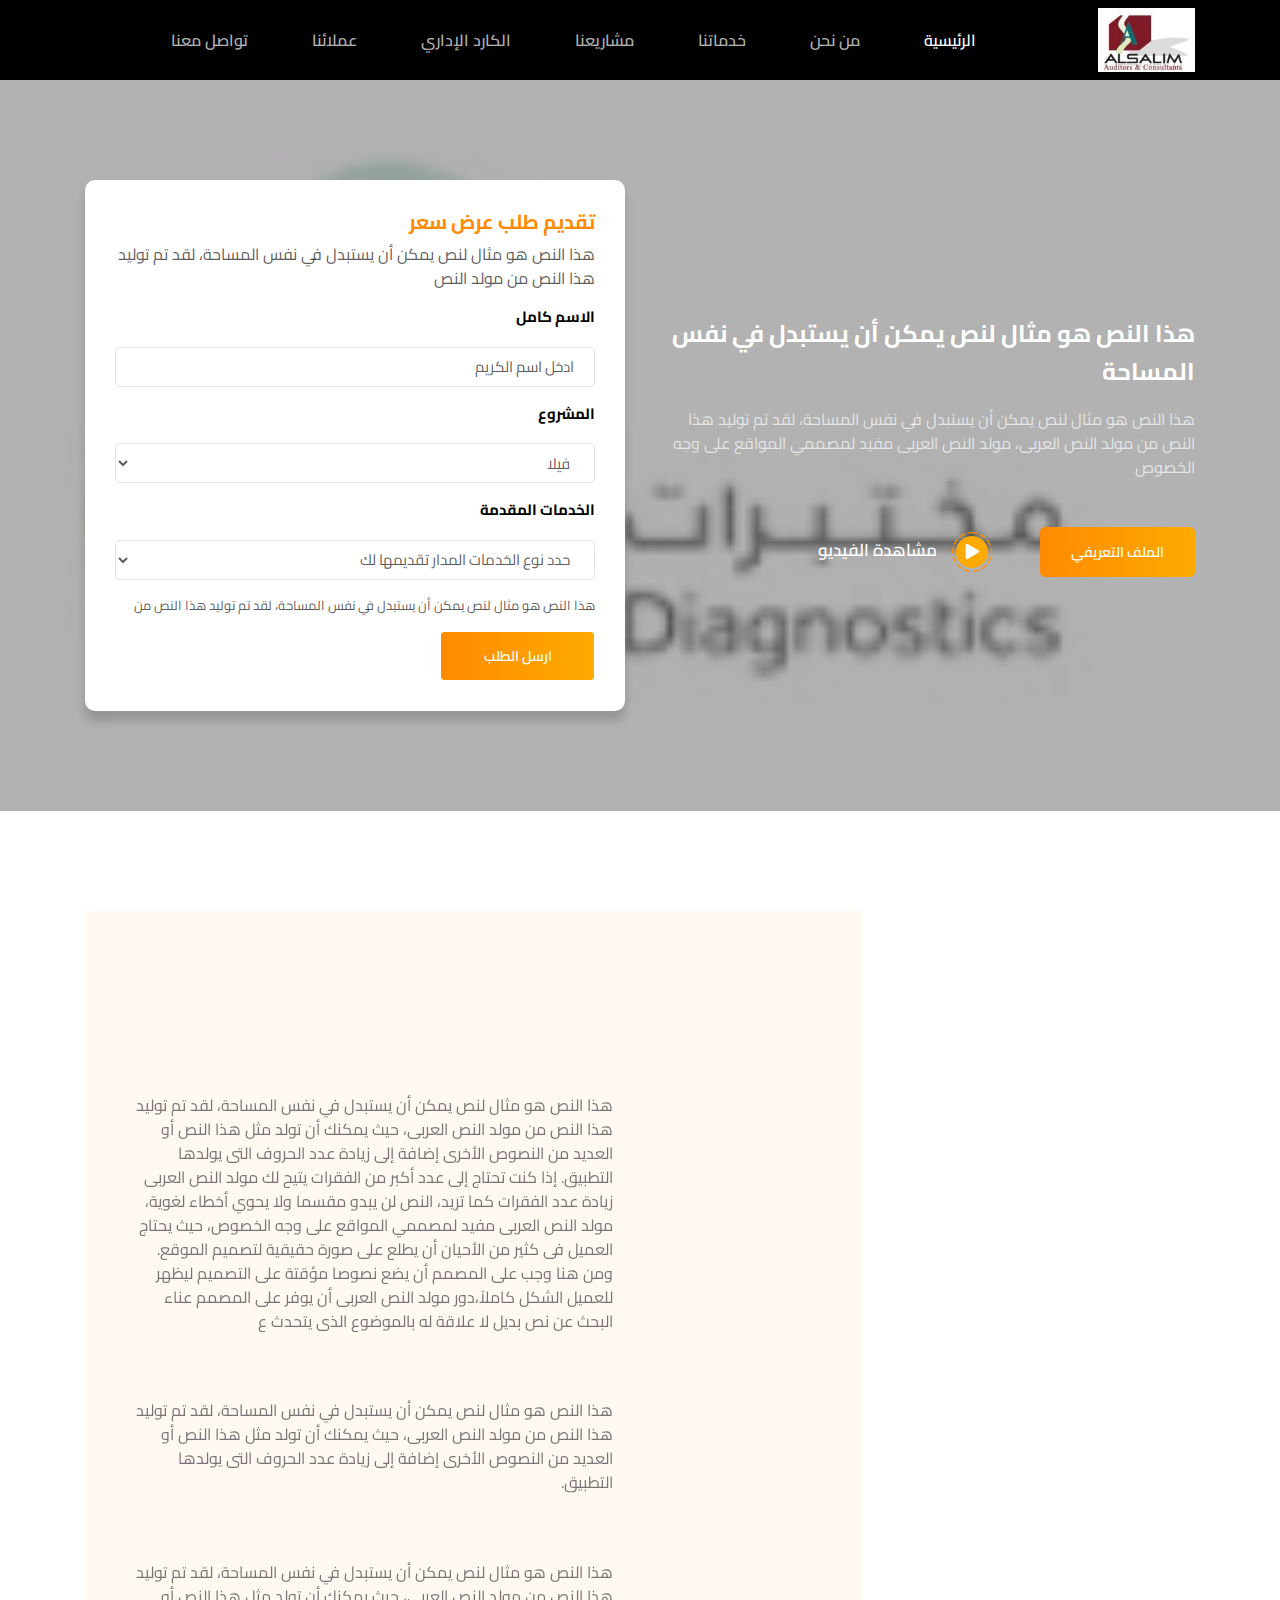
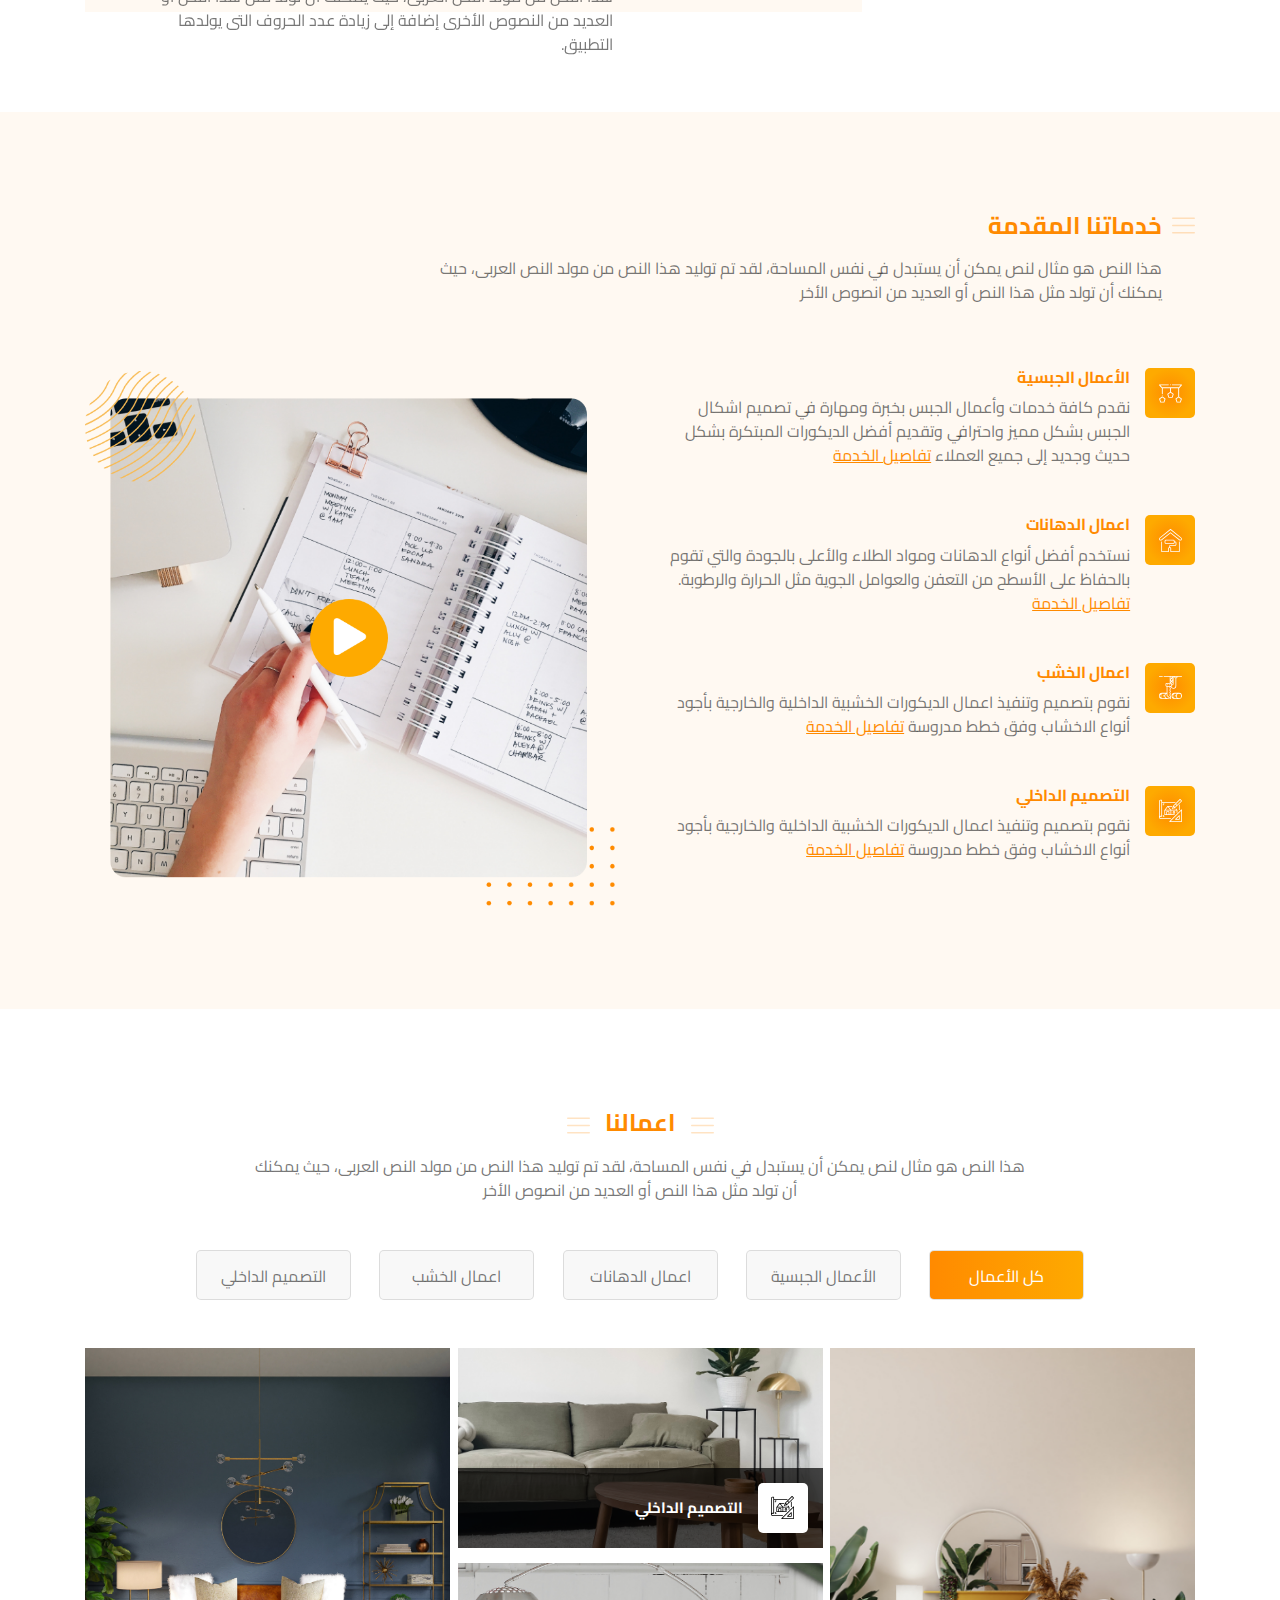
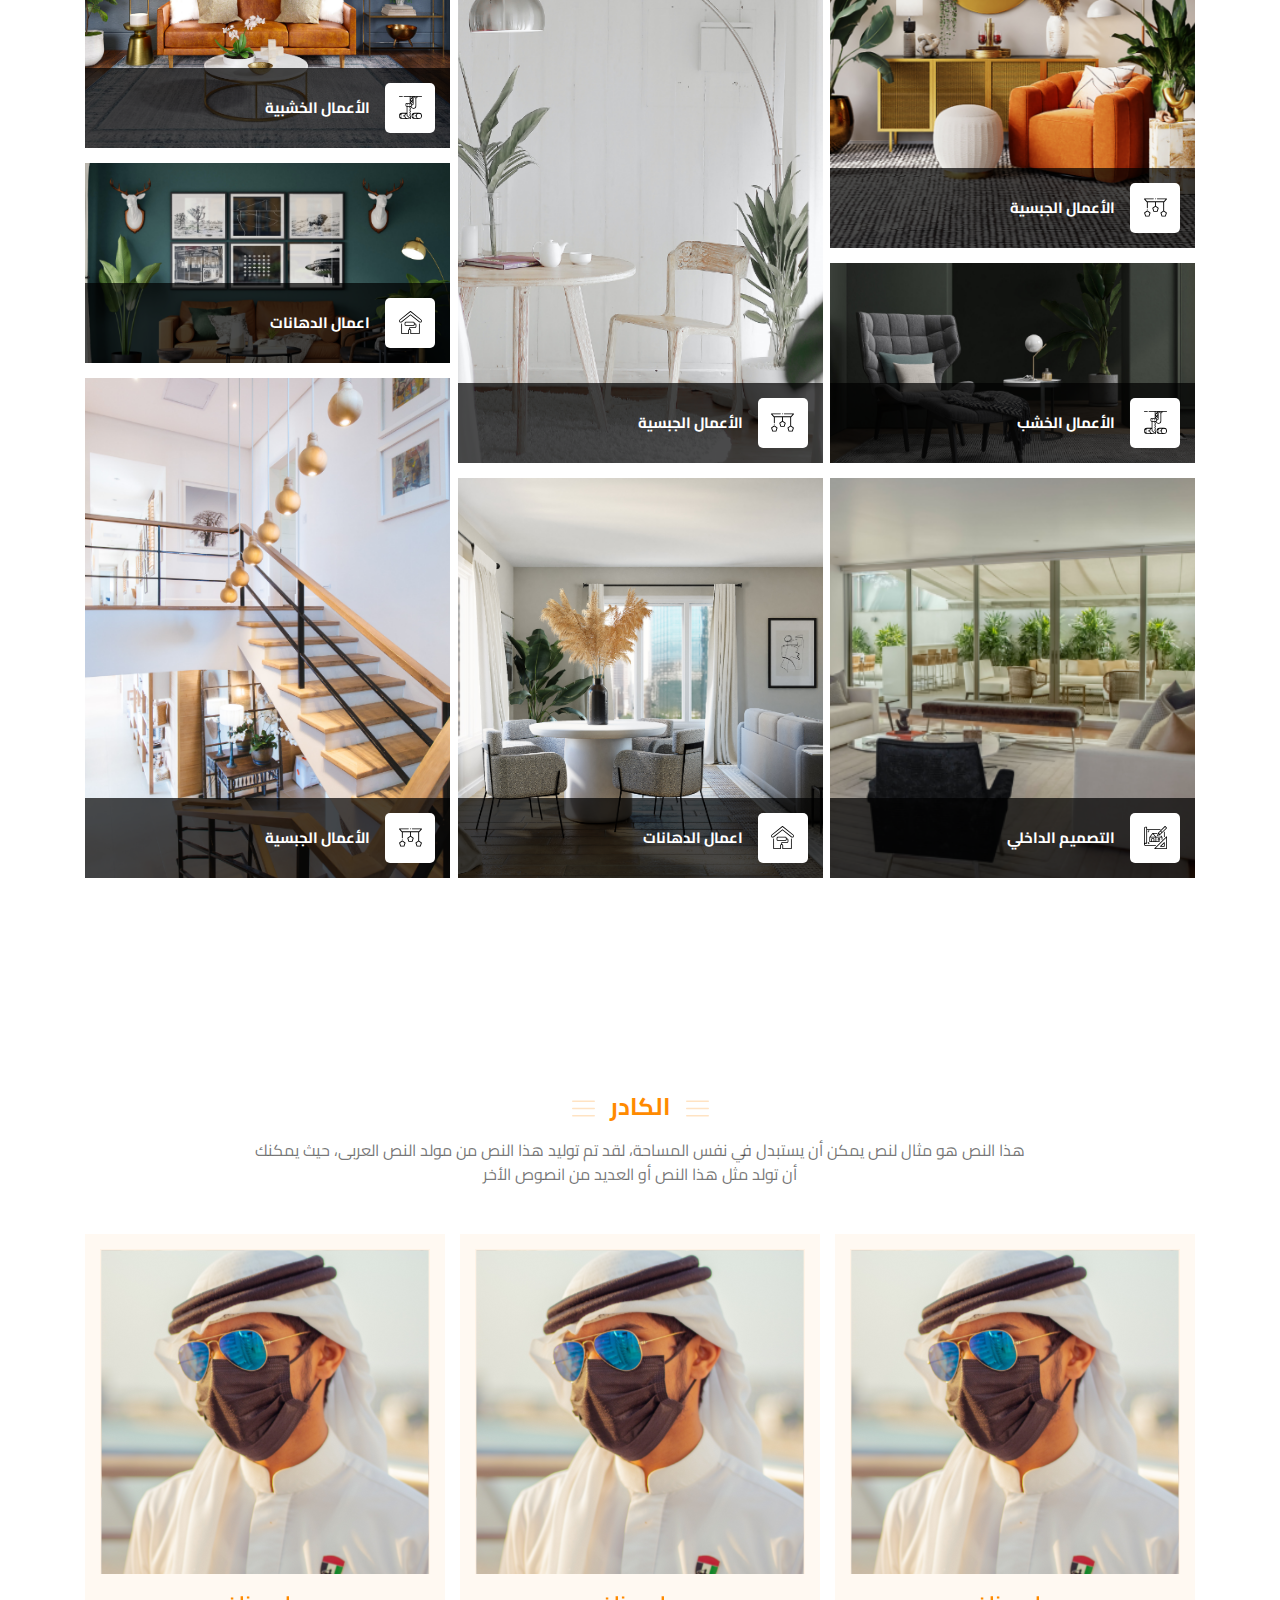
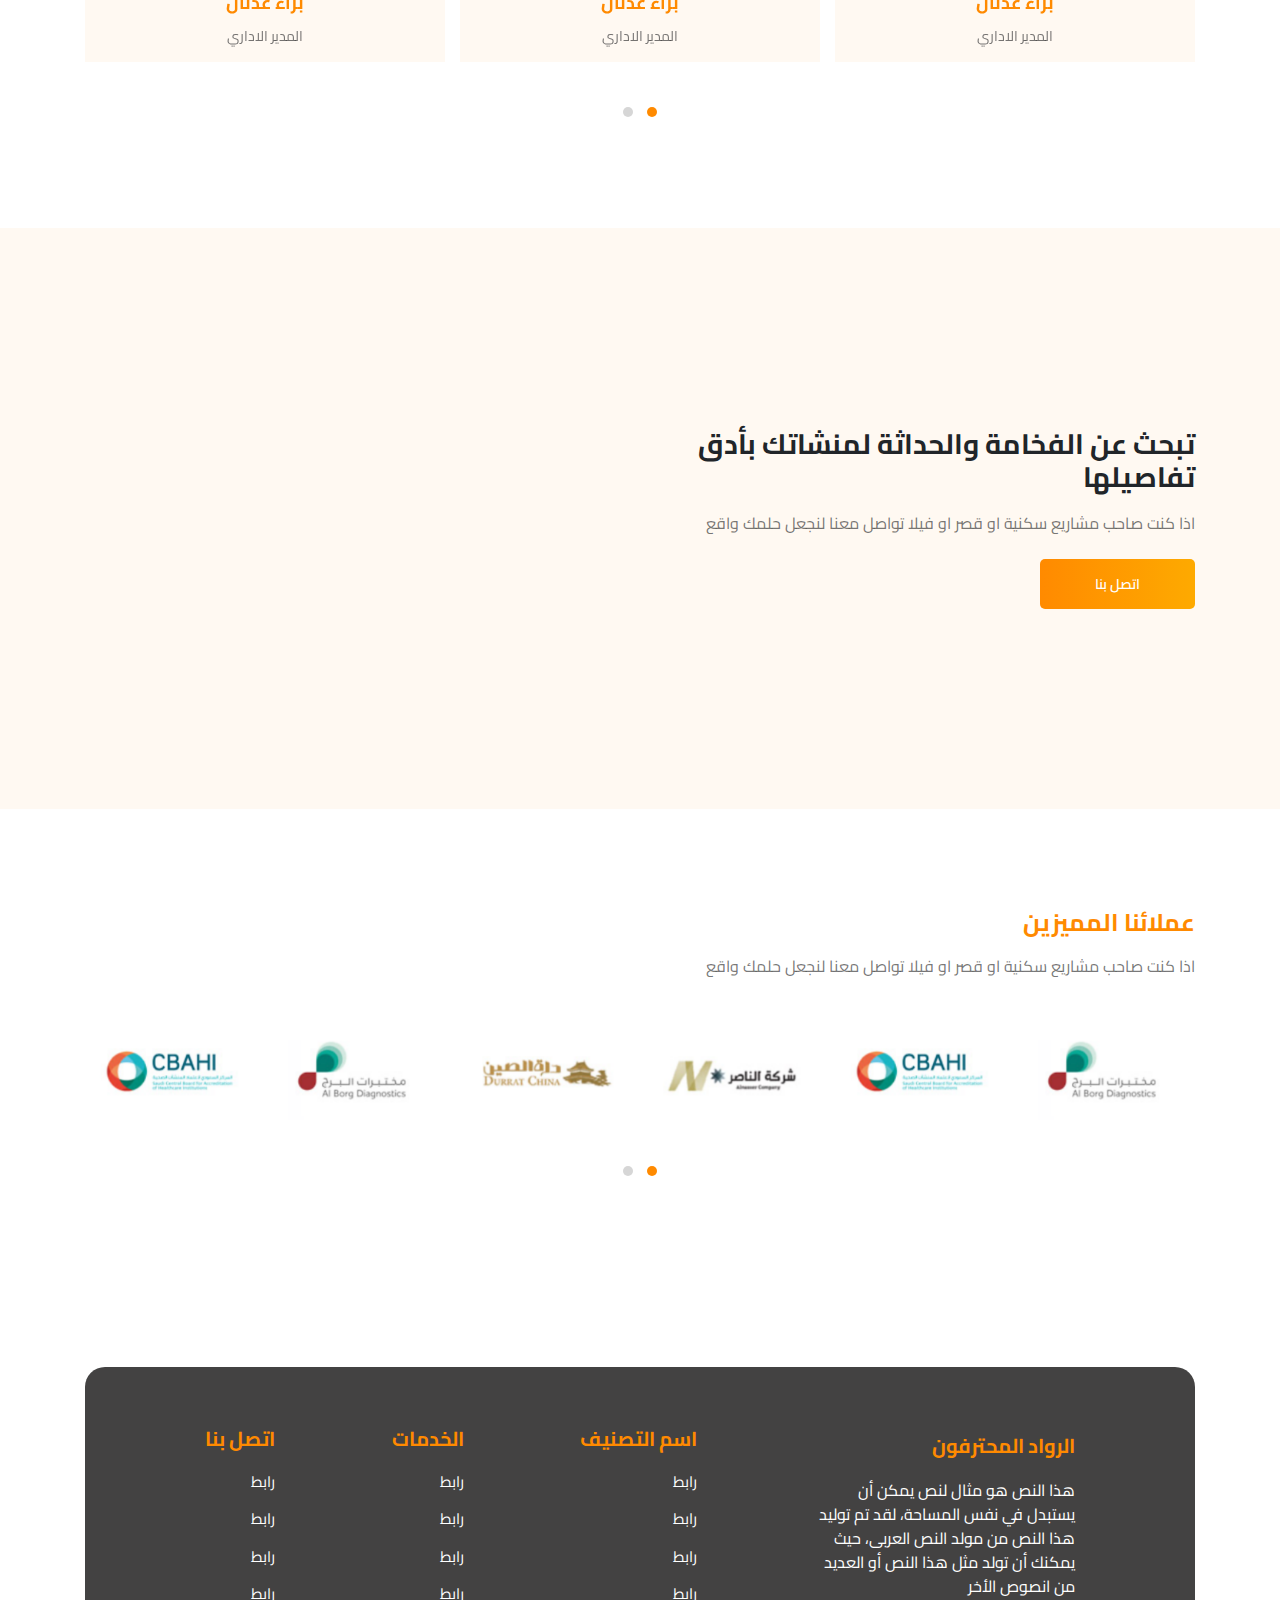
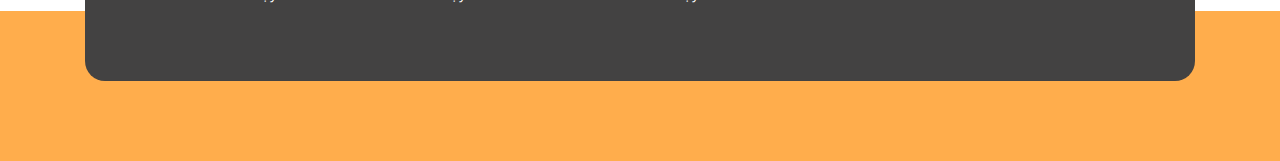
==== index.html @ 7602e7f7 "add" ====
<!DOCTYPE html>
<html lang="ar">

<head>
    <meta charset="UTF-8">
    <meta name="description" content="">
    <meta name="keywords" content="">
    <meta name="viewport" content="width=device-width, initial-scale=1.0, shrink-to-fit=no">
    <title>الرواد</title>
    <link rel="stylesheet" href="css/all.min.css">
    <link rel="stylesheet" href="css/owl.carousel.min.css">
    <link rel="stylesheet" href="css/owl.theme.default.css">
    <link rel="stylesheet" href="css/bootstrap.min.css">
    <link rel="stylesheet" href="css/aos.css">
    <link rel="stylesheet" href="css/jquery.fancybox.min.css">
    <link rel="stylesheet" href="css/style.css">
    <link rel="stylesheet" href="css/style-rtl.css">
    <link rel="preconnect" href="https://fonts.googleapis.com">
    <link rel="preconnect" href="https://fonts.gstatic.com" crossorigin>
    <link href="https://fonts.googleapis.com/css2?family=Cairo:wght@200;300;400;500;600;700;800;900&display=swap"
        rel="stylesheet">
</head>

<body>
    <div class="navbar">
        <div class="container">
            <div
                class="w-100 d-flex justify-content-between justify-content-md-start align-items-center flex-wrap flex-md-nowrap">
                <div class="logo">
                    <img src="./images/logo.jpg" alt="">
                </div>
                <div class="menu">
                    <ul class="menu-list">
                        <li class="menu-item active" data-scroll=".home"><a href="#">الرئيسية</a></li>
                        <li class="menu-item" data-scroll=".about-us"><a href="#">من نحن</a></li>
                        <li class="menu-item" data-scroll=".services"><a href="#"> خدماتنا</a></li>
                        <li class="menu-item" data-scroll=".our-work"><a href="#">مشاريعنا</a></li>
                        <li class="menu-item" data-scroll=".our-team"><a href="#">الكارد الإداري</a></li>
                        <li class="menu-item" data-scroll=".clients"><a href="#">عملائنا</a></li>
                        <li class="menu-item" data-scroll=".contact-us"><a href="#">تواصل معنا</a></li>

                    </ul>
                </div>
                <div class="menu-icon">
                    <svg>
                        <use href="../icons.svg#menu"></use>
                    </svg>
                </div>
            </div>
        </div>
    </div>
    <div class="body-overlay"></div>
    <div class="mobile-navbar">
        <!--for close the mobile navbar-->
        <div class="mobile-head mb-5 d-flex align-items-center justify-content-between">
            <div class="close-icon">
                <svg>
                    <use href="./icons.svg#menu"></use>
                </svg>
            </div>
            <div class="mobile-logo">
                <img src="./images/logo.jpg" alt="">
            </div>
        </div>
        <div class="mobile-list">

            <!--navbar menu for mobile-->

            <ul class="menu">
                <li class="menu-item active" data-scroll=".home"><a href="#">الرئيسية</a></li>
                <li class="menu-item" data-scroll=".about-us"><a href="#">من نحن</a></li>
                <li class="menu-item" data-scroll=".services"><a href="#"> خدماتنا</a></li>
                <li class="menu-item" data-scroll=".our-work"><a href="#">مشاريعنا</a></li>
                <li class="menu-item" data-scroll=".our-team"><a href="#">الكارد الإداري</a></li>
                <li class="menu-item" data-scroll=".clients"><a href="#">عملائنا</a></li>
                <li class="menu-item" data-scroll=".contact-us"><a href="#">تواصل معنا</a></li>

            </ul>

        </div>
    </div>
    <div class="home block" id="home" data-vide-bg="./images/1.mp4">
        <div class="overlay d-flex align-items-center">
            <div class="container">
                <div class="home-content d-flex align-items-center justify-content-between flex-wrap flex-md-nowrap">
                    <div class="home-text mb-md-0 mb-3">
                        <h4 class="mb-3">هذا النص هو مثال لنص يمكن أن يستبدل في نفس المساحة
                        </h4>
                        <p class="mb-5">هذا النص هو مثال لنص يمكن أن يستبدل في نفس المساحة، لقد تم توليد هذا
                            النص من مولد النص العربى، مولد النص العربى مفيد لمصممي المواقع على وجه الخصوص
                        </p>
                        <div class="buttons">
                            <span class="the-btn mb-3 mb-md-0 ml-5">
                                <a href="#" data-scroll=".about-us">الملف التعريفي</a>
                            </span>
                            <div class="watch">
                                <a data-fancybox="home-video" href="./images/1.mp4">
                                    <img src="./images/play.png" alt="">
                                    <span>مشاهدة الفيديو</span>
                                </a>
                                <a data-fancybox="home-video" href="./images/2.mp4">

                                </a>
                                <a data-fancybox="home-video" href="./images/3.mp4">

                                </a>
                                <a data-fancybox="home-video" href="./images/4.mp4">

                                </a>
                            </div>
                        </div>
                    </div>
                    <div class="home-form">
                        <h5>تقديم طلب عرض سعر</h5>
                        <p class="mb-3">هذا النص هو مثال لنص يمكن أن يستبدل في نفس المساحة، لقد تم توليد هذا النص من
                            مولد النص</p>
                        <form>
                            <div class="form-group">
                                <label for="name">الاسم كامل</label>
                                <input type="email" class="form-control" id="name" aria-describedby="emailHelp"
                                    placeholder="ادخل اسم الكريم">
                            </div>
                            <!-- <div class="form-group input-text-icon-box">
                                <svg>
                                    <use href="../icons.svg#phone"></use>
                                </svg>
                                <span>رقم الجوال</span>
                                <input class="phone_number" type="text" id="phone">
                                <input type="hidden" id="fullNumber">
                            </div> -->
                            <div class="form-group">
                                <label for="project">المشروع</label>
                                <select class="form-control" id="project">
                                    <option>فيلا</option>
                                    <option>فيلا</option>
                                    <option>فيلا</option>
                                    <option>فيلا</option>
                                    <option>فيلا</option>
                                </select>
                            </div>
                            <div class="form-group">
                                <label for="project">الخدمات المقدمة</label>
                                <select class="form-control" id="project">
                                    <option>حدد نوع الخدمات المدار تقديمها لك</option>
                                    <option>حدد نوع الخدمات المدار تقديمها لك</option>
                                    <option>حدد نوع الخدمات المدار تقديمها لك</option>
                                    <option>حدد نوع الخدمات المدار تقديمها لك</option>
                                    <option>حدد نوع الخدمات المدار تقديمها لك</option>
                                </select>
                            </div>
                            <p class="note">هذا النص هو مثال لنص يمكن أن يستبدل في نفس المساحة، لقد تم توليد هذا النص من
                            </p>
                            <button type="submit" class="btn the-btn">ارسل الطلب</button>
                        </form>
                    </div>
                </div>
            </div>
        </div>

    </div>
    <div class="about-us block" id="about-us">
        <div class="container">
            <div class=" d-flex align-items-center justify-content-end flex-md-nowrap flex-wrap">
                <div class="about-us-imgs order">
                    <img src="./images/Group 16036.svg" alt="">
                    <!-- <div class="img-1">
                        <div class="img"></div>
                    </div>
                    <div class="img-2"></div>
                    <div class="img-3"></div> -->
                </div>
                <div class="about-us-content d-flex align-items-center justify-content-end">
                    <div class="content-text mb-3 mb-md-0">
                        <div class="head mb-3" data-aos="fade-up" data-aos-delay="400">
                            <h5>
                                <svg>
                                    <use href="./icons.svg#menu"></use>
                                </svg>
                                من نحن
                            </h5>
                        </div>
                        <p data-aos="fade-up" data-aos-delay="400">
                            هذا النص هو مثال لنص يمكن أن يستبدل في نفس المساحة، لقد تم توليد هذا النص من مولد النص
                            العربى، حيث يمكنك أن تولد مثل هذا النص أو العديد من النصوص الأخرى إضافة إلى زيادة عدد الحروف
                            التى يولدها التطبيق. إذا كنت تحتاج إلى عدد أكبر من الفقرات يتيح لك مولد النص العربى زيادة
                            عدد الفقرات كما تريد، النص لن يبدو مقسما ولا يحوي أخطاء لغوية، مولد النص العربى مفيد لمصممي
                            المواقع على وجه الخصوص، حيث يحتاج العميل فى كثير من الأحيان أن يطلع على صورة حقيقية لتصميم
                            الموقع. ومن هنا وجب على المصمم أن يضع نصوصا مؤقتة على التصميم ليظهر للعميل الشكل كاملاً،دور
                            مولد النص العربى أن يوفر على المصمم عناء البحث عن نص بديل لا علاقة له بالموضوع الذى يتحدث ع
                        </p>
                        <div class="head mb-3 mt-4" data-aos="fade-up" data-aos-delay="400">
                            <h5>
                                <svg>
                                    <use href="./icons.svg#menu"></use>
                                </svg>
                                رسالتنا
                            </h5>
                        </div>
                        <p data-aos="fade-up" data-aos-delay="400">
                            هذا النص هو مثال لنص يمكن أن يستبدل في نفس المساحة، لقد تم توليد هذا النص من مولد النص
                            العربى،
                            حيث يمكنك أن تولد مثل هذا النص أو العديد من النصوص الأخرى إضافة إلى زيادة عدد الحروف التى
                            يولدها
                            التطبيق.
                        </p>
                        <div class="head mb-3 mt-4" data-aos="fade-up" data-aos-delay="400">
                            <h5>
                                <svg>
                                    <use href="./icons.svg#menu"></use>
                                </svg>
                                رؤيتنا
                            </h5>
                        </div>
                        <p data-aos="fade-up" data-aos-delay="400">
                            هذا النص هو مثال لنص يمكن أن يستبدل في نفس المساحة، لقد تم توليد هذا النص من مولد النص
                            العربى،
                            حيث يمكنك أن تولد مثل هذا النص أو العديد من النصوص الأخرى إضافة إلى زيادة عدد الحروف التى
                            يولدها
                            التطبيق.
                        </p>
                    </div>
                </div>
            </div>

        </div>
    </div>
    <div class="services block" id="services">
        <div class="container">
            <div class="section-head mb-5 d-flex align-items-start justify-content-start">
                <div class="head-icon">
                    <svg>
                        <use href="./icons.svg#menu"></use>
                    </svg>
                </div>
                <div>
                    <h4 class="mb-3">خدماتنا المقدمة</h4>
                    <p>هذا النص هو مثال لنص يمكن أن يستبدل في نفس المساحة، لقد تم توليد هذا النص من مولد النص العربى،
                        حيث
                        يمكنك أن تولد مثل هذا النص أو العديد من انصوص الأخر</p>
                </div>
            </div>
            <div class="services-content d-flex align-items-center justify-content-between flex-wrap flex-md-nowrap">
                <div class="services-list">
                    <div class="service mb-5">
                        <div class="item-icon">
                            <svg>
                                <use href="../icons.svg#service-1"></use>
                            </svg>
                        </div>
                        <div class="service-text">
                            <h6>الأعمال الجبسية</h6>
                            <p>نقدم كافة خدمات وأعمال الجبس بخبرة ومهارة في تصميم اشكال الجبس بشكل مميز واحترافي
                                وتقديم أفضل الديكورات المبتكرة بشكل حديث وجديد إلى جميع العملاء
                                <a href="#">تفاصيل الخدمة</a>
                            </p>
                        </div>
                    </div>
                    <div class="service mb-5">
                        <div class="item-icon">
                            <svg>
                                <use href="../icons.svg#service-2"></use>
                            </svg>
                        </div>
                        <div class="service-text">
                            <h6>اعمال الدهانات</h6>
                            <p>نستخدم أفضل أنواع الدهانات ومواد الطلاء والأعلى بالجودة والتي تقوم بالحفاظ على الأسطح
                                من التعفن والعوامل الجوية مثل الحرارة والرطوبة.
                                <a href="#">تفاصيل الخدمة</a>
                            </p>
                        </div>
                    </div>
                    <div class="service mb-5">
                        <div class="item-icon">
                            <svg>
                                <use href="../icons.svg#service-3"></use>
                            </svg>
                        </div>
                        <div class="service-text">
                            <h6>اعمال الخشب</h6>
                            <p>نقوم بتصميم وتنفيذ اعمال الديكورات الخشبية الداخلية والخارجية بأجود أنواع الاخشاب وفق خطط
                                مدروسة
                                <a href="./pages/wood.html">تفاصيل الخدمة</a>
                            </p>
                        </div>
                    </div>
                    <div class="service mb-5">
                        <div class="item-icon">
                            <svg>
                                <use href="../icons.svg#service-4"></use>
                            </svg>
                        </div>
                        <div class="service-text">
                            <h6>التصميم الداخلي</h6>
                            <p>نقوم بتصميم وتنفيذ اعمال الديكورات الخشبية الداخلية والخارجية بأجود أنواع الاخشاب وفق خطط
                                مدروسة
                                <a href="#">تفاصيل الخدمة</a>
                            </p>
                        </div>
                    </div>
                </div>
                <div class="service-imgs">
                    <a data-fancybox="vedio" href="./images/2.mp4">
                        <img src="./images/services.png" alt="">
                    </a>
                </div>
            </div>
        </div>
    </div>
    <div class="our-work block" id="our-work">
        <div class="container">
            <div class="section-head mb-5 text-center">
                <h4 class="mb-3">
                    <svg>
                        <use href="./icons.svg#menu"></use>
                    </svg>
                    اعمالنا
                    <svg>
                        <use href="./icons.svg#menu"></use>
                    </svg>
                </h4>
                <p>هذا النص هو مثال لنص يمكن أن يستبدل في نفس المساحة، لقد تم توليد هذا النص من مولد النص العربى، حيث
                    يمكنك أن تولد مثل هذا النص أو العديد من انصوص الأخر</p>
            </div>
            <div class="our-work-content">
                <div class="our-work-filter-list text-center mb-5">
                    <ul>
                        <li class="active">كل الأعمال</li>
                        <li rel="gypsum">الأعمال الجبسية</li>
                        <li rel="paints">اعمال الدهانات</li>
                        <li rel="wood">اعمال الخشب</li>
                        <li rel="Interior">التصميم الداخلي</li>
                    </ul>
                </div>
                <div class="our-work-items d-flex align-items-start justify-content-between flex-wrap flex-md-nowrap">
                    <div class="items-vertical">
                        <div class="gypsum">
                            <div class="item h-500">
                                <div class="item-img">
                                    <a data-fancybox="gallery" href="./images/j-1.png">
                                        <img src="./images/j-1.png" alt="">
                                    </a>
                                </div>
                                <div class="item-text">
                                    <div class="item-icon">
                                        <svg>
                                            <use href="../icons.svg#service-1"></use>
                                        </svg>
                                    </div>
                                    <p>الأعمال الجبسية</p>
                                </div>
                            </div>
                        </div>
                        <div class="paints">
                            <div class="item h-200 ">
                                <div class="item-img">
                                    <a data-fancybox="gallery" href="./images/wood-1.png">
                                        <img src="./images/wood-1.png" alt="">
                                    </a>
                                </div>
                                <div class="item-text">
                                    <div class="item-icon">
                                        <svg>
                                            <use href="../icons.svg#service-3"></use>
                                        </svg>
                                    </div>
                                    <p>الأعمال الخشب</p>
                                </div>
                            </div>
                        </div>
                        <div class="gypsum">
                            <div class="item h-400 ">
                                <div class="item-img">
                                    <a data-fancybox="gallery" href="./images/int-1.png">
                                        <img src="./images/int-1.png" alt="">
                                    </a>
                                </div>
                                <div class="item-text">
                                    <div class="item-icon">
                                        <svg>
                                            <use href="../icons.svg#service-4"></use>
                                        </svg>
                                    </div>
                                    <p>التصميم الداخلي</p>
                                </div>
                            </div>
                        </div>
                    </div>
                    <div class="items-vertical">
                        <div class="wood">
                            <div class="item h-200 ">
                                <div class="item-img">
                                    <a data-fancybox="gallery" href="./images/int-2.png">
                                        <img src="./images/int-2.png" alt="">
                                    </a>
                                </div>
                                <div class="item-text">
                                    <div class="item-icon">
                                        <svg>
                                            <use href="../icons.svg#service-4"></use>
                                        </svg>
                                    </div>
                                    <p>التصميم الداخلي</p>
                                </div>
                            </div>
                        </div>
                        <div class="gypsum">
                            <div class="item h-500 ">
                                <div class="item-img">
                                    <a data-fancybox="gallery" href="./images/j-2.png">
                                        <img src="./images/j-2.png" alt="">
                                    </a>
                                </div>
                                <div class="item-text">
                                    <div class="item-icon">
                                        <svg>
                                            <use href="../icons.svg#service-1"></use>
                                        </svg>
                                    </div>
                                    <p>الأعمال الجبسية</p>
                                </div>
                            </div>
                        </div>
                        <div class="Interior">
                            <div class="item h-400 ">
                                <div class="item-img">
                                    <a data-fancybox="gallery" href="./images/d-1.png">
                                        <img src="./images/d-1.png" alt="">
                                    </a>
                                </div>
                                <div class="item-text">
                                    <div class="item-icon">
                                        <svg>
                                            <use href="../icons.svg#service-2"></use>
                                        </svg>
                                    </div>
                                    <p>اعمال الدهانات</p>
                                </div>
                            </div>
                        </div>
                    </div>
                    <div class="items-vertical">
                        <div class="gypsum">
                            <div class="item h-400 ">
                                <div class="item-img">
                                    <a data-fancybox="gallery" href="./images/wood-2.png">
                                        <img src="./images/wood-2.png" alt="">
                                    </a>
                                </div>
                                <div class="item-text">
                                    <div class="item-icon">
                                        <svg>
                                            <use href="../icons.svg#service-3"></use>
                                        </svg>
                                    </div>
                                    <p>الأعمال الخشبية</p>
                                </div>
                            </div>
                        </div>
                        <div class="wood">
                            <div class="item h-200 ">
                                <div class="item-img">
                                    <a data-fancybox="gallery" href="./images/d-2.png">
                                        <img src="./images/d-2.png" alt="">
                                    </a>
                                </div>
                                <div class="item-text">
                                    <div class="item-icon">
                                        <svg>
                                            <use href="../icons.svg#service-2"></use>
                                        </svg>
                                    </div>
                                    <p>اعمال الدهانات</p>
                                </div>
                            </div>
                        </div>
                        <div class="paints">
                            <div class="item h-500 ">
                                <div class="item-img">
                                    <a data-fancybox="gallery" href="./images/j-3.png">
                                        <img src="./images/j-3.png" alt="">
                                    </a>
                                </div>
                                <div class="item-text">
                                    <div class="item-icon">
                                        <svg>
                                            <use href="../icons.svg#service-1"></use>
                                        </svg>
                                    </div>
                                    <p>الأعمال الجبسية</p>
                                </div>
                            </div>
                        </div>
                    </div>
                </div>
            </div>
        </div>
    </div>
    <div class="our-team block" id="our-team">
        <div class="container">
            <div class="section-head text-center mb-5">
                <h4 class="mb-3">
                    <svg>
                        <use href="./icons.svg#menu"></use>
                    </svg>
                    الكادر
                    <svg>
                        <use href="./icons.svg#menu"></use>
                    </svg>
                </h4>
                <p>هذا النص هو مثال لنص يمكن أن يستبدل في نفس المساحة، لقد تم توليد هذا النص من مولد النص العربى، حيث
                    يمكنك أن تولد مثل هذا النص أو العديد من انصوص الأخر</p>
            </div>
            <div class="owl-carousel owl-theme">
                <div class="item">
                    <div class="team text-center">
                        <div class="team-img">
                            <img src="./images/team.svg" alt="">
                        </div>
                        <div class="team-text d-flex align-items-center justify-content-center">
                            <div>
                                <p>براء عدنان</p>
                                <span>
                                    المدير الاداري </span>
                            </div>
                        </div>
                    </div>
                </div>
                <div class="item">
                    <div class="team text-center">
                        <div class="team-img">
                            <img src="./images/team.svg" alt="">
                        </div>
                        <div class="team-text d-flex align-items-center justify-content-center">
                            <div>
                                <p>براء عدنان</p>
                                <span>
                                    المدير الاداري </span>
                            </div>
                        </div>
                    </div>
                </div>
                <div class="item">
                    <div class="team text-center">
                        <div class="team-img">
                            <img src="./images/team.svg" alt="">
                        </div>
                        <div class="team-text d-flex align-items-center justify-content-center">
                            <div>
                                <p>براء عدنان</p>
                                <span>
                                    المدير الاداري </span>
                            </div>
                        </div>
                    </div>
                </div>
                <div class="item">
                    <div class="team text-center">
                        <div class="team-img">
                            <img src="./images/team.svg" alt="">
                        </div>
                        <div class="team-text d-flex align-items-center justify-content-center">
                            <div>
                                <p>براء عدنان</p>
                                <span>
                                    المدير الاداري </span>
                            </div>
                        </div>
                    </div>
                </div>
                <div class="item">
                    <div class="team text-center">
                        <div class="team-img">
                            <img src="./images/team.svg" alt="">
                        </div>
                        <div class="team-text d-flex align-items-center justify-content-center">
                            <div>
                                <p>براء عدنان</p>
                                <span>
                                    المدير الاداري </span>
                            </div>
                        </div>
                    </div>
                </div>
                <div class="item">
                    <div class="team text-center">
                        <div class="team-img">
                            <img src="./images/team.svg" alt="">
                        </div>
                        <div class="team-text d-flex align-items-center justify-content-center">
                            <div>
                                <p>براء عدنان</p>
                                <span>
                                    المدير الاداري </span>
                            </div>
                        </div>
                    </div>
                </div>
            </div>
        </div>
    </div>
    <div class="contact-us block" id="contact-us">
        <div class="container">
            <div class="contact-us-content d-flex align-items-center justify-content-between flex-wrap flex-md-nowrap">
                <div class="contact-us-text">
                    <h3 class="mb-3">تبحث عن الفخامة والحداثة لمنشاتك بأدق تفاصيلها
                    </h3>
                    <p class="mb-4">اذا كنت صاحب مشاريع سكنية او قصر او فيلا تواصل معنا لنجعل حلمك واقع
                    </p>
                    <div class="buttons">
                        <a href="#" class="the-btn mb-3 mb-md-0 ml-5" data-scroll=".about-us"> اتصل بنا</a>
                    </div>
                </div>
                <div class="contact-us-imgs">
                    <img src="./images/contact.svg" alt="">
                </div>
            </div>
        </div>
    </div>
    <div class="clients block" id="clients">
        <div class="container">
            <div class="section-head mb-5">
                <h4 class="mb-3">عملائنا المميزين</h4>
                <p>اذا كنت صاحب مشاريع سكنية او قصر او فيلا تواصل معنا لنجعل حلمك واقع</p>
            </div>
            <div class="owl-carousel owl-theme">

                <div class="item">
                    <div class="client-img">
                        <img src="./images/1.png" alt="">
                    </div>
                </div>

                <div class="item">
                    <div class="client-img">
                        <img src="./images/2.png" alt="">
                    </div>
                </div>

                <div class="item">
                    <div class="client-img">
                        <img src="./images/3.png" alt="">
                    </div>
                </div>

                <div class="item">
                    <div class="client-img">
                        <img src="./images/4.png" alt="">
                    </div>
                </div>

                <div class="item">
                    <div class="client-img">
                        <img src="./images/1.png" alt="">
                    </div>
                </div>

                <div class="item">
                    <div class="client-img">
                        <img src="./images/2.png" alt="">
                    </div>
                </div>

                <div class="item">
                    <div class="client-img">
                        <img src="./images/3.png" alt="">
                    </div>
                </div>
            </div>

        </div>
    </div>
    <div class="footer">
        <div class="container">
            <div class="footer-content d-flex align-items-center justify-content-between flex-wrap flex-md-nowrap">
                <div class="mb-md-0 mb-3">
                    <h5>الرواد المحترفون</h5>
                    <p>هذا النص هو مثال لنص يمكن أن يستبدل في نفس المساحة، لقد تم توليد هذا النص من مولد النص العربى،
                        حيث يمكنك أن تولد مثل هذا النص أو العديد من انصوص الأخر</p>
                </div>
                <div class="mb-md-0 mb-3">
                    <h5>اسم التصنيف</h5>
                    <ul class="footer-list">
                        <li>
                            <a href="#">رابط</a>
                        </li>
                        <li>
                            <a href="#">رابط</a>
                        </li>
                        <li>
                            <a href="#">رابط</a>
                        </li>
                        <li>
                            <a href="#">رابط</a>
                        </li>
                    </ul>
                </div>
                <div class="mb-md-0 mb-3">
                    <h5>الخدمات</h5>
                    <ul class="footer-list">
                        <li>
                            <a href="#">رابط</a>
                        </li>
                        <li>
                            <a href="#">رابط</a>
                        </li>
                        <li>
                            <a href="#">رابط</a>
                        </li>
                        <li>
                            <a href="#">رابط</a>
                        </li>
                    </ul>
                </div>
                <div class="mb-md-0 mb-3">
                    <h5>اتصل بنا</h5>
                    <ul class="footer-list">
                        <li>
                            <a href="#">رابط</a>
                        </li>
                        <li>
                            <a href="#">رابط</a>
                        </li>
                        <li>
                            <a href="#">رابط</a>
                        </li>
                        <li>
                            <a href="#">رابط</a>
                        </li>
                    </ul>
                </div>
            </div>
        </div>
        <div class="footer-end">
        </div>
    </div>
    <script src="js/jquery.min.js"></script>
    <script src="js/popper.min.js"></script>
    <script src="js/bootstrap.min.js"></script>
    <script src="js/owl.carousel.min.js"></script>
    <script src="js/aos.js"></script>
    <script src="js/jquery.vide.js"></script>
    <script src="js/jquery.fancybox.min.js"></script>
    <script src="js/index.js"></script>
</body>

</html>
---- css/style.css ----
body {
  font-family: "Cairo", sans-serif;
  font-size: 16px;
  background-color: #fff;
  overflow-x: hidden;
}
html {
  width: 100%;
  overflow-x: hidden;
}
:root {
  --main-color: #ff8a00;
  --yallow-color: #feaa00;
  --white-color: #fff;
  --gray-color: #bababa;
  --black-color: #000;
  --text-color: #333333;
  --p-color: #333333ad;
  --pink-color: #aa555f;
  --background-color: #ff8b000d;
  --border-color: #70707033;
}
ul {
  list-style: none;
  padding: 0;
  margin: 0;
}
a {
  text-decoration: none !important;
}
p {
  font-size: 16px;
  color: var(--p-color);
}
.section-head {
  margin-bottom: 70px;
}
.section-head h4 {
  color: var(--main-color);
  font-weight: 700;
}
.section-head .head-icon svg,
.section-head svg {
  width: 23px;
  height: 23px;
  fill: var(--main-color);
  margin-left: 10px;
}
.section-head svg {
  fill: var(--main-color);
  opacity: 23%;
}
.our-work .section-head p,
.our-team .section-head p,
.last-projects .section-head p,
.services-wood .section-head p {
  width: 70%;
  margin: 0 auto;
}
.our-work .section-head svg:last-of-type,
.our-team .section-head svg:last-of-type,
.last-projects .section-head svg:last-of-type,
.services-wood .section-head svg:last-of-type {
  margin-left: 0;
  margin-right: 10px;
}
.the-btn {
  background: transparent linear-gradient(270deg, #feaa00 0%, #ff8a00 100%) 0%
    0% no-repeat padding-box;
  border-radius: 5px;
  height: 50px;
  line-height: 50px;
  width: 155px;
  text-align: center;
  color: var(--white-color);
  font-size: 14px;
  font-weight: 600;
  display: flex;
  align-items: center;
  justify-content: center;
}
.the-btn a {
  color: var(--white-color);
  text-decoration: none;
}
.the-btn:hover {
  box-shadow: 0px 10px 10px #00000029;
}
.item-icon {
  width: 50px;
  height: 50px;
  border-radius: 5px;
  margin-left: 15px;
  display: flex;
  justify-content: center;
  align-items: center;
}
.item-icon svg {
  width: 23px;
  height: 23px;
}
.owl-theme .owl-nav.disabled + .owl-dots {
  margin-top: 40px;
}
.owl-theme .owl-dots .owl-dot.active span,
.owl-theme .owl-dots .owl-dot:hover span {
  background-color: var(--main-color);
}

/************************/
.navbar {
  background-color: var(--black-color);
  transition: all 0.2s ease-in-out;
}
.navbar .logo {
  width: 17%;
}
.navbar .menu .menu-list .menu-item {
  margin: 0 30px;
  font-weight: 600;
  transition: all 0.2s ease-in-out;
  display: inline-block;
}
.navbar .menu .menu-list .menu-item a {
  color: rgba(255, 255, 255, 0.7);
}
.navbar .menu .menu-list .menu-item:hover a,
.navbar .menu .menu-list .menu-item.active a {
  color: var(--white-color);
}
.navbar .menu-icon {
  height: 40px;
  width: 40px;
  border: 1px solid var(--white-color);
  border-radius: 3px;
  cursor: pointer;
  align-items: center;
  justify-content: center;
  display: none;
  border-radius: 5px;
}
.navbar .menu-icon svg {
  width: 23px;
  height: 23px;
  fill: var(--white-color);
}
.navbar .menu-icon:hover {
  border-color: var(--main-color);
}
.navbar .menu-icon:hover svg {
  fill: var(--main-color);
}
/* .navbar .navbar-mobile {
  display: none;
  width: 100%;
  padding: 20px;
}
.navbar .navbar-mobile .menu-list .menu-item {
  display: block;
  margin: 0;
  margin-bottom: 15px;
}
.navbar-2 {
  position: absolute;
  /* z-index: -1;
  opacity: 0;
} */
@media (max-width: 767px) {
  .navbar .menu-icon {
    display: flex;
  }
  .navbar .menu,
  .navbar .language {
    display: none;
  }
}

/************** mobile navbar **********************/

.body-overlay {
  position: fixed;
  height: 100%;
  width: 100%;
  top: 0;
  z-index: 100;
  background-color: #00000091;
  opacity: 0;
  display: none;
}
.mobile-navbar {
  position: fixed;
  height: 100%;
  max-height: 10000px;
  width: 280px;
  top: 0;
  left: -100%;
  padding: 30px;
  background-color: #fff;
  z-index: 101;
}
.mobile-navbar .mobile-head .close-icon {
  width: 40px;
  height: 40px;
  border-radius: 50%;
  border: 1px solid var(--main-color);
  display: flex;
  align-items: center;
  justify-content: center;
  transition: all 0.5s ease-in-out;
}
.mobile-navbar .mobile-head .mobile-logo img {
  width: 90px;
}
.mobile-navbar .mobile-head:hover .close-icon {
  transform: rotate(90deg);
  color: var(--main-color);
}
.mobile-navbar .mobile-head .close-icon svg {
  width: 23px;
  height: 23px;
  fill: var(--main-color);
}
.mobile-navbar .mobile-list {
  overflow-y: auto;
  margin-top: 35px;
}
.mobile-navbar .mobile-list .menu {
  list-style: none;
  padding-left: 0;
  text-transform: capitalize;
}
.mobile-navbar .mobile-list .menu .menu-item {
  margin-bottom: 35px;
  display: block;
  font-size: 15px;
  font-weight: 600;
}
.mobile-navbar .mobile-list .menu .menu-item a {
  color: var(--text-color);
}
.mobile-navbar .mobile-list .menu .menu-item :hover a {
  color: var(--main-color);
}
/******************** home section **********************/
.home .overlay {
  padding: 100px 0;
  background-color: rgba(0, 0, 0, 0.3);
  height: 100%;
  width: 100%;
}
.home .home-content > div {
  width: calc((100% - 30px) / 2);
}

.home .home-content .home-text h4 {
  font-weight: 700;
  color: var(--white-color);
  line-height: 38px;
}
.home .home-content .home-text p {
  color: rgba(255, 255, 255, 0.67);
}
.home .home-content .home-text .buttons {
  display: flex;
  align-items: center;
  justify-content: start;
  font-size: 17px;
  color: var(--white-color);
  font-weight: 600;
}
.home .home-content .home-text .buttons .watch a {
  color: var(--white-color);
}
.home .home-content .home-text .buttons .watch img {
  width: 40px;
  height: 40px;
  margin-left: 11px;
}
.home .home-content .home-text .buttons .watch span {
  cursor: pointer;
}
.home .home-content .home-form {
  padding: 30px;
  background-color: var(--white-color);
  box-shadow: 0px 10px 10px #00000029;
  border-radius: 10px;
}
.home .home-content .home-form h5 {
  color: var(--main-color);
  font-weight: 700;
}
.home .home-content .home-form p {
  color: #333333cc;
}
.home .home-content .home-form .form-group {
  font-size: 15px;
}
.home .home-content .home-form .form-group label {
  font-weight: 700;
  color: var(--black-color);
  margin-bottom: 18px;
}
.home .home-content .home-form .form-group .form-control {
  border-radius: 5px;
  border-color: var(--border-color);
  color: #333333cc;
  padding: 0 20px;
  height: 40px;
  font-size: 15px;
}
.home .home-content .home-form .form-group input::placeholder {
  color: #333333cc;
}
.home .home-content .home-form .note {
  font-size: 13px;
}

@media (max-width: 767.98px) {
  .home .home-content > div {
    width: 100%;
  }
}
/************ about us *******************/
.about-us {
  padding: 100px 0;
}
.about-us .container {
  position: relative;
}
.about-us .about-us-imgs {
  position: relative;
  width: 30%;
  /* position: absolute;
  top: 0;
  right: 0;
  width: 47%;
  height: 100%; */
}
.about-us .about-us-imgs img {
  width: 158%;
}
/* .about-us .about-us-imgs .img-1 {
  background-color: var(--background-color);
  border: 1px solid #ff8d00;
  border-radius: 10px;
  padding: 40px 20px;
  position: absolute;
  top: 100px;
  width: 89%;
} */

/* .about-us .about-us-imgs .img-1 .img {
  background-image: url(../images/item.jpg);
  height: 314px;
  background-position: center;
  background-repeat: no-repeat;
  background-size: cover;
  overflow: hidden;
  border-radius: 10px;
}
.about-us .about-us-imgs .img-2 {
  background-image: url(../images/item.jpg);
  width: 48%;
  height: 304px;
  background-position: center;
  background-repeat: no-repeat;
  background-size: cover;
  overflow: hidden;
  z-index: -1;
  position: absolute;
  left: 0;
  bottom: 75px;
  border-radius: 10px;
}
.about-us .about-us-imgs .img-3 {
  background-image: url(../images/item.jpg);
  width: 33%;
  height: 314px;
  background-position: center;
  background-repeat: no-repeat;
  background-size: cover;
  overflow: hidden;
  border-radius: 10px;
  z-index: -1;
  position: absolute;
  right: 85px;
  bottom: 52px;
  border-radius: 10px;
} */
.about-us .about-us-content {
  width: 70%;
  background-color: var(--background-color);
  padding: 40px;
}
.about-us .about-us-content .content-text {
  width: 70%;
}
.about-us .about-us-content .content-text h5 {
  color: var(--main-color);
  font-weight: 700;
  text-shadow: 0px 3px 6px #0000000d;
}
.about-us .about-us-content .content-text h5 svg {
  margin-left: 10px;
  fill: var(--main-color);
  width: 23px;
  height: 23px;
}
.about-us .about-us-content .content-text p {
  color: var(--text-color);
  opacity: 67%;
}

@media (max-width: 767.98px) {
  .about-us {
    padding-bottom: 0;
  }
  .about-us .about-us-content,
  .about-us .about-us-content .content-text {
    width: 100%;
  }
  .about-us .about-us-content {
    padding: 20px;
  }
  .about-us .about-us-imgs {
    padding: 50px 0;
    width: 100%;
  }
  .about-us .about-us-imgs img {
    width: 100%;
  }
  /* .about-us .about-us-imgs .img-1 {
    position: unset;
  }
  .about-us .about-us-imgs .img-2 {
    bottom: 96px;
  }
  .about-us .about-us-imgs .img-3 {
    right: 15%;
    bottom: 58px;
  } */
  .order {
    order: 2;
  }
}

/************ services *******************/
.services {
  background-color: var(--background-color);
  padding: 100px 0;
}
.services .section-head {
  width: 70%;
  margin-left: auto;
}
.services .services-content > div {
  width: calc((100% - 50px) / 2);
}
.services .services-content .service-imgs img {
  width: 100%;
}
.services .services-content .services-list .service {
  display: flex;
  align-items: flex-start;
  justify-content: start;
}
.services .services-content .services-list .service .item-icon,
.home-box .item-icon {
  background: transparent
    radial-gradient(closest-side at 50% 50%, #ff8b00 0%, #feaa00 100%) 0% 0%
    no-repeat padding-box;
}
.services .services-content .services-list .service .item-icon svg,
.home-box .item-icon svg {
  fill: var(--white-color);
}
.services .services-content .services-list .service .service-text {
  width: 88%;
}
.services .services-content .services-list .service .service-text h6 {
  color: var(--main-color);
  font-weight: 700;
}
.services .services-content .services-list .service .service-text p {
  margin-bottom: 0;
}
.services .services-content .services-list .service .service-text p a {
  color: var(--main-color);
  text-decoration: underline !important;
}
@media (max-width: 767.98px) {
  .services .section-head,
  .services .services-content > div {
    width: 100%;
  }
}
/*************************************/
.our-work {
  padding: 100px 0;
}

.our-work .our-work-content .our-work-filter-list ul {
  display: flex;
  align-items: center;
  justify-content: space-between;
  flex-wrap: wrap;
  width: 80%;
  margin: 0 auto;
}
.our-work .our-work-content .our-work-filter-list ul li {
  height: 50px;
  line-height: 50px;
  width: 155px;
  border-radius: 5px;
  cursor: pointer;
  background: #f8f8f8;
  color: var(--p-color);
  border: 1px solid var(--border-color);
}

.our-work .our-work-content .our-work-filter-list ul li.active {
  background: transparent linear-gradient(270deg, #feaa00 0%, #ff8a00 100%) 0%
    0% no-repeat padding-box;
  color: var(--white-color);
}
.our-work .our-work-content .our-work-items .items-vertical {
  width: calc((100% - 15px) / 3);
}
.our-work .our-work-content .our-work-items .items-vertical .item {
  position: relative;
  margin-bottom: 15px;
  background-color: #aa555f;
  cursor: pointer;
}
.our-work .our-work-content .our-work-items .items-vertical .item.h-500 {
  height: 500px;
}
.our-work .our-work-content .our-work-items .items-vertical .item.h-400 {
  height: 400px;
}
.our-work .our-work-content .our-work-items .items-vertical .item.h-200 {
  height: 200px;
}
.our-work .our-work-content .our-work-items .items-vertical .item .item-img {
  overflow: hidden;
  width: 100%;
  height: 100%;
}

.our-work
  .our-work-content
  .our-work-items
  .items-vertical
  .item
  .item-img
  img {
  /* width: 100%; */
  height: 100%;
  transform: scale(1.2);
}
.our-work
  .our-work-content
  .our-work-items
  .items-vertical
  .item:hover
  .item-img
  img {
  transform: scale(1.4);
  transition: all 0.2s ease-in-out;
}
.our-work .our-work-content .our-work-items .items-vertical .item .item-text {
  position: absolute;
  bottom: 0;
  width: 100%;
  left: 0;
  background-color: #000000b3;
  display: flex;
  align-items: center;
  justify-content: start;
  padding: 15px;
  transition: all 0.2s ease-in-out;
}

.our-work
  .our-work-content
  .our-work-items
  .items-vertical
  .item
  .item-text
  .item-icon {
  background: var(--white-color);
}
.our-work
  .our-work-content
  .our-work-items
  .items-vertical
  .item
  .item-text
  .item-icon
  svg {
  fill: var(--black-color);
}
.our-work .our-work-content .our-work-items .items-vertical .item .item-text p {
  margin: 0;
  font-weight: 700;
  color: var(--white-color);
  font-size: 15px;
}
.our-work
  .our-work-content
  .our-work-items
  .items-vertical
  .item:hover
  .item-text {
  background-color: #ff8a0080;
}
.our-work
  .our-work-content
  .our-work-items
  .items-vertical
  .item:hover
  .item-text
  .item-icon
  svg {
  fill: var(--main-color);
}
@media (max-width: 767.98px) {
  .our-work .section-head p,
  .our-team .section-head p,
  .last-projects .section-head p,
  .services-wood
    .section-head
    p
    .our-work
    .our-work-content
    .our-work-items
    .items-vertical {
    width: 100%;
  }
  .our-work .our-work-content .our-work-filter-list ul {
    width: 100%;
  }
  .our-work .our-work-content .our-work-filter-list ul li {
    margin-bottom: 10px;
    width: 157px;
  }
}
/******************/
.our-team {
  padding: 100px 0;
}
.our-team .item {
  padding: 15px;
  background-color: var(--background-color);
}
.our-team .item .team-img {
  height: 325px;
  width: 100%;
  overflow: hidden;
}
.our-team .item .team-img img {
  width: 100%;
}
.our-team .item .team-text {
  margin-top: 15px;
}
.our-team .item .team-text p {
  font-weight: 700;
  font-size: 18px;
  color: var(--main-color);
  margin-bottom: 7px;
}
.our-team .item .team-text span {
  color: var(--p-color);
  font-size: 14px;
}

/***************************/
.contact-us {
  background-color: var(--background-color);
  padding: 100px 0;
  overflow: hidden;
}
.contact-us .contact-us-content > div {
  width: calc((100% - 50px) / 2);
}
.contact-us .contact-us-content .contact-us-text {
  padding: 100px 0;
}
.contact-us .contact-us-content .contact-us-text h3 {
  font-weight: 700;
}
.contact-us .contact-us-content .contact-us-imgs {
  position: relative;
}
.contact-us .contact-us-content .contact-us-imgs img {
  position: absolute;
  left: 0;
  top: -280px;
  width: 100%;
}
@media (max-width: 767.98px) {
  .contact-us .contact-us-content .contact-us-text {
    width: 100%;
  }
  .contact-us .contact-us-content .contact-us-imgs img {
    display: none;
  }
}
/*********************/
.clients {
  padding: 100px 0;
}
.clients .client-img{
  padding: 0 15px;
}
/***************/
.footer {
  padding: 80px 0;
  position: relative;
}
.footer .footer-content {
  background-color: #434242;
  padding: 60px 120px;
  border-radius: 20px;
}
.footer .footer-content > div:first-of-type {
  width: 30%;
}
.footer .footer-content h5 {
  color: var(--main-color);
  font-weight: 700;
  margin-bottom: 20px;
}
.footer .footer-content p {
  color: var(--white-color);
}
.footer .footer-content .footer-list li {
  margin-bottom: 15px;
  display: block;
  font-size: 15px;
}
.footer .footer-content .footer-list li a {
  color: var(--white-color);
}
.footer .footer-end {
  height: 150px;
  background-color: var(--main-color);
  opacity: 70%;
  position: absolute;
  bottom: 0;
  left: 0;
  width: 100%;
  z-index: -1;
}
@media (max-width: 767.98px) {
  .footer {
    padding: 45px 0;
  }
  .footer .footer-content {
    padding: 20px;
  }
  .footer .footer-content > div:first-of-type {
    width: 100%;
  }
  .footer .footer-content > div {
    width: 50%;
  }
}

/************  wood page  *************/
.home-box {
  background-color: var(--white-color);
  padding: 30px;
  border-radius: 60px 5px;
}
.home-box h3 {
  font-weight: 700;
  color: var(--main-color);
}
.home-box p {
  color: var(--text-color);
  text-align: justify;
  margin-bottom: 0;
}
/**********/
.fields,
.services-wood,
.last-projects {
  padding: 100px 0;
}
.all-cards .single-card {
  width: calc((100% - 30px) / 3);
  padding: 15px;
  background-color: var(--background-color);
}
.all-cards .single-card > div {
  background-color: var(--white-color);
  border: 2px solid #ff8b0014;
  padding: 15px;
}
.all-cards .single-card .card-img {
  height: 300px;
  width: 100%;
  overflow: hidden;
}
.all-cards .single-card .card-img img {
  width: 100%;
}
.all-cards .single-card .card-text {
  margin: 20px 0 5px 0;
}
.all-cards .single-card .card-text h5 {
  color: var(--main-color);
  font-weight: 700;
}
.services-wood .all-cards .single-card,
.last-projects .all-cards .single-card {
  overflow: hidden;
  position: relative;
}
.services-wood .all-cards .single-card .card-text p {
  margin-bottom: 0;
  font-size: 14px;
}
.services-wood .all-cards .single-card .card-icon {
  margin: 0 auto;
  width: 65px;
  height: 65px;
  border-radius: 5px;
  background: transparent
    radial-gradient(closest-side at 50% 50%, #ff8b00 0%, #feaa00 100%) 0% 0%
    no-repeat padding-box;
  display: flex;
  align-items: center;
  justify-content: center;
}
.services-wood .all-cards .single-card .card-icon svg {
  width: 40px;
  height: 40px;
  fill: var(--white-color);
}
.services-wood .all-cards .single-card {
  transition: all 0.3s ease-in-out;
  cursor: pointer;
}
.services-wood .all-cards .single-card:hover > div {
  background-color: var(--yallow-color);
}
.services-wood .all-cards .single-card:hover .card-icon {
  background: var(--white-color);
}
.services-wood .all-cards .single-card:hover .card-icon svg {
  fill: var(--yallow-color);
}
.services-wood .all-cards .single-card .card-text {
  padding: 0;
}
.services-wood .all-cards .single-card:hover .card-text h5 {
  color: var(--white-color);
}
.services-wood .all-cards .single-card:hover .card-text p {
  opacity: 0;
}

.services-wood .all-cards .single-card .the-btnn,
.last-projects .all-cards .single-card .the-btnn {
  position: absolute;
  left: 30px;
  bottom: -60px;
  width: calc(100% - 60px);
  margin: 0 auto;
  height: 56px;
  line-height: 56px;
  background-color: var(--white-color);
  color: var(--yallow-color);
  transition: all 0.2s ease-in-out;
  font-weight: 700;
}
.services-wood .all-cards .single-card .the-btnn a {
  color: var(--yallow-color);
}
.services-wood .all-cards .single-card:hover .the-btnn {
  bottom: 50px;
}
.last-projects .all-cards .single-card .card-img {
  height: 260px;
  width: 100%;
  overflow: hidden;
}
.last-projects .all-cards .single-card .card-img img {
  width: 100%;
}
.last-projects .all-cards .single-card .the-btnn {
  bottom: 50px;
  left: 50px;
  width: calc(100% - 100px);
  background-color: var(--main-color);
  border-radius: 5px;
}
.last-projects .all-cards .single-card .the-btnn a {
  color: var(--white-color);
}
@media (max-width: 767.98px) {
  .all-cards .single-card {
    width: 100%;
  }
}
---- css/style-rtl.css ----
body {
  direction: rtl;
  text-align: right;
}
.slides .slide-content .content .buttons .the-btn svg {
  margin-left: 5px;
}
.footer .footer-list li .item-icon {
  margin-left: 10px;
}
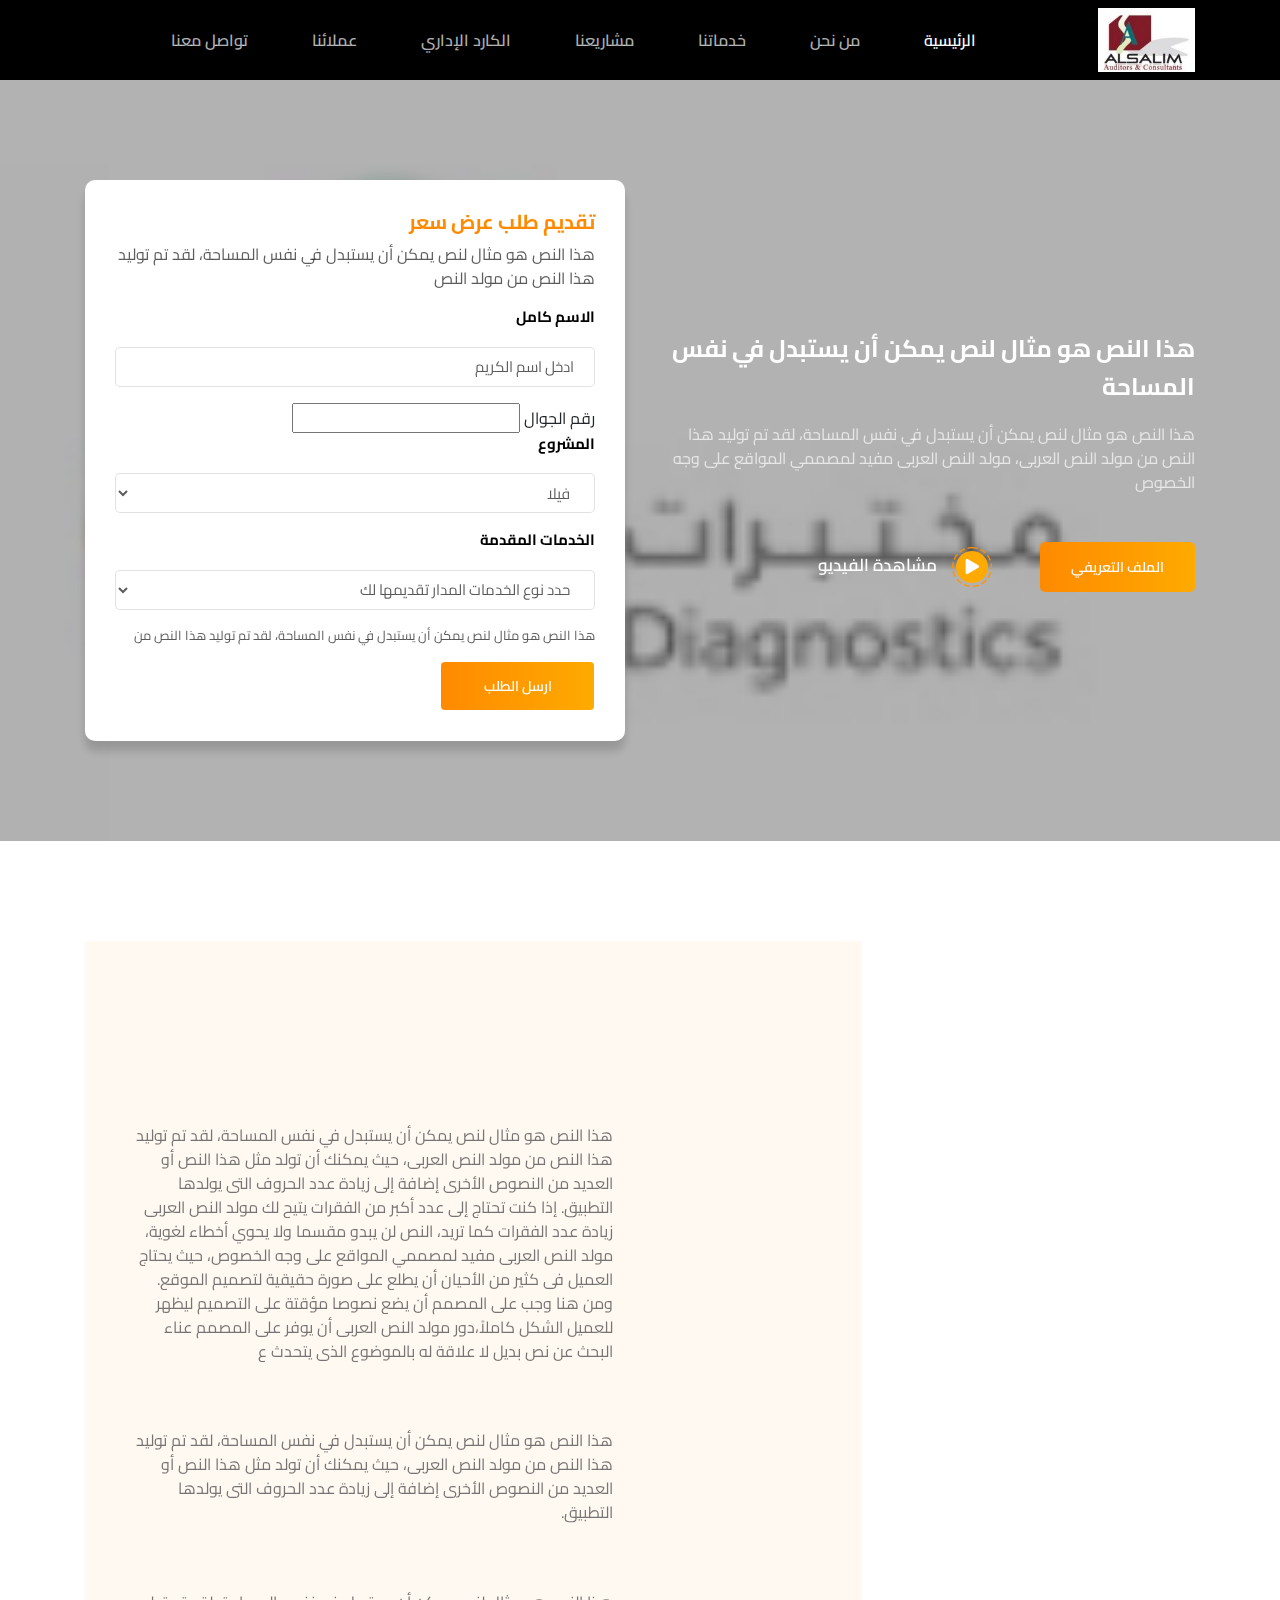
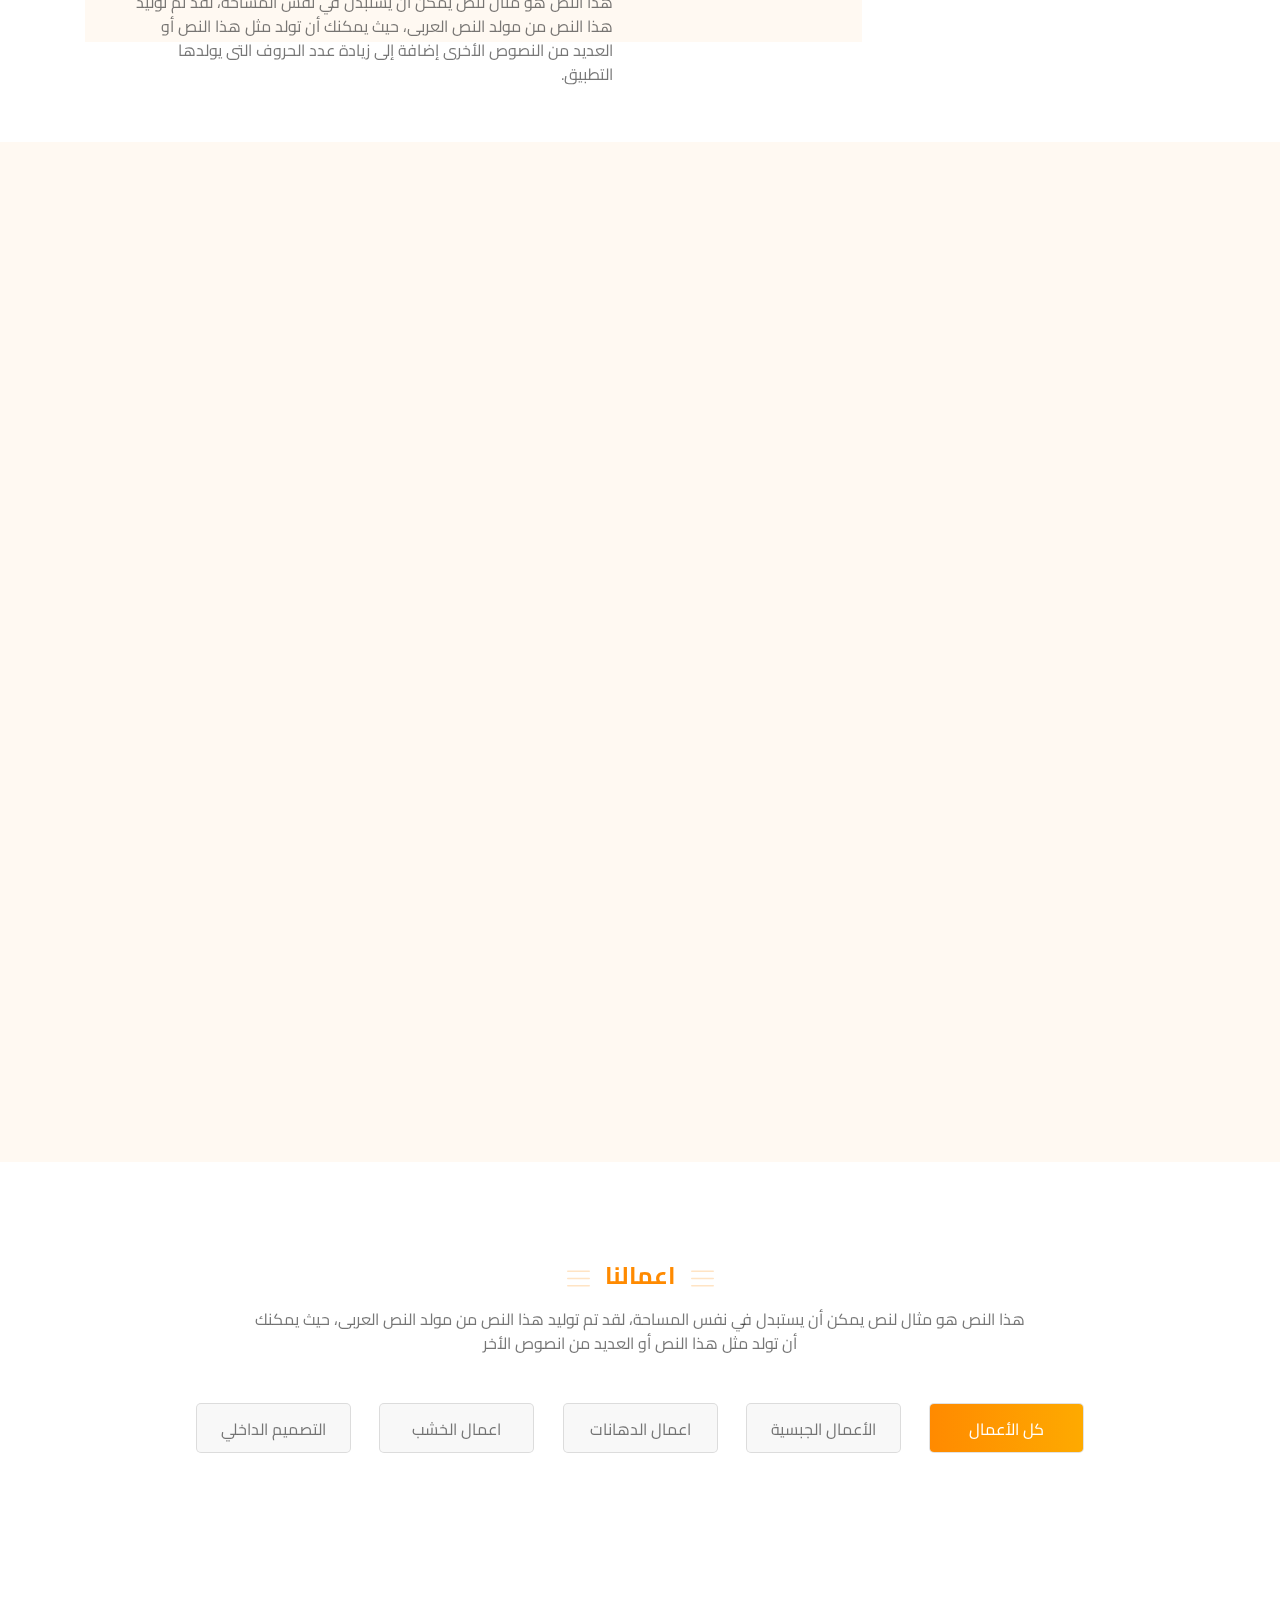
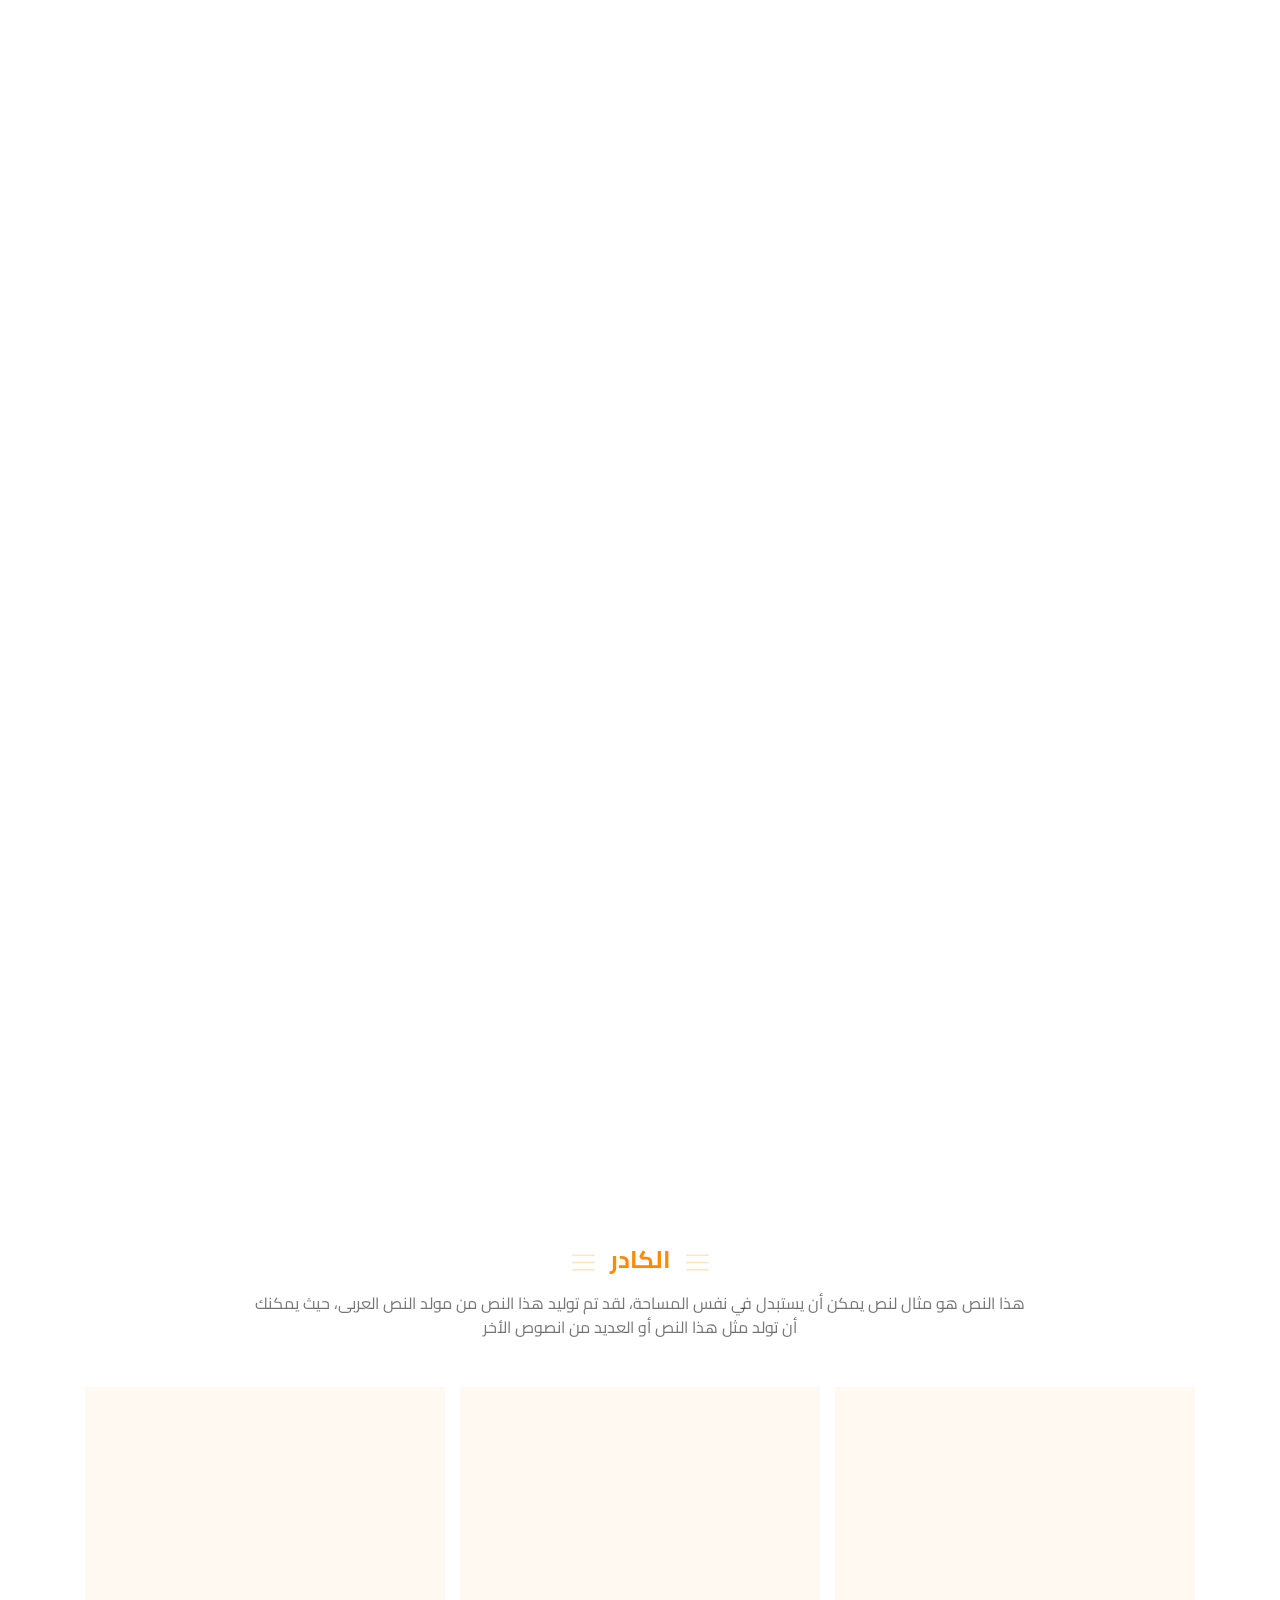
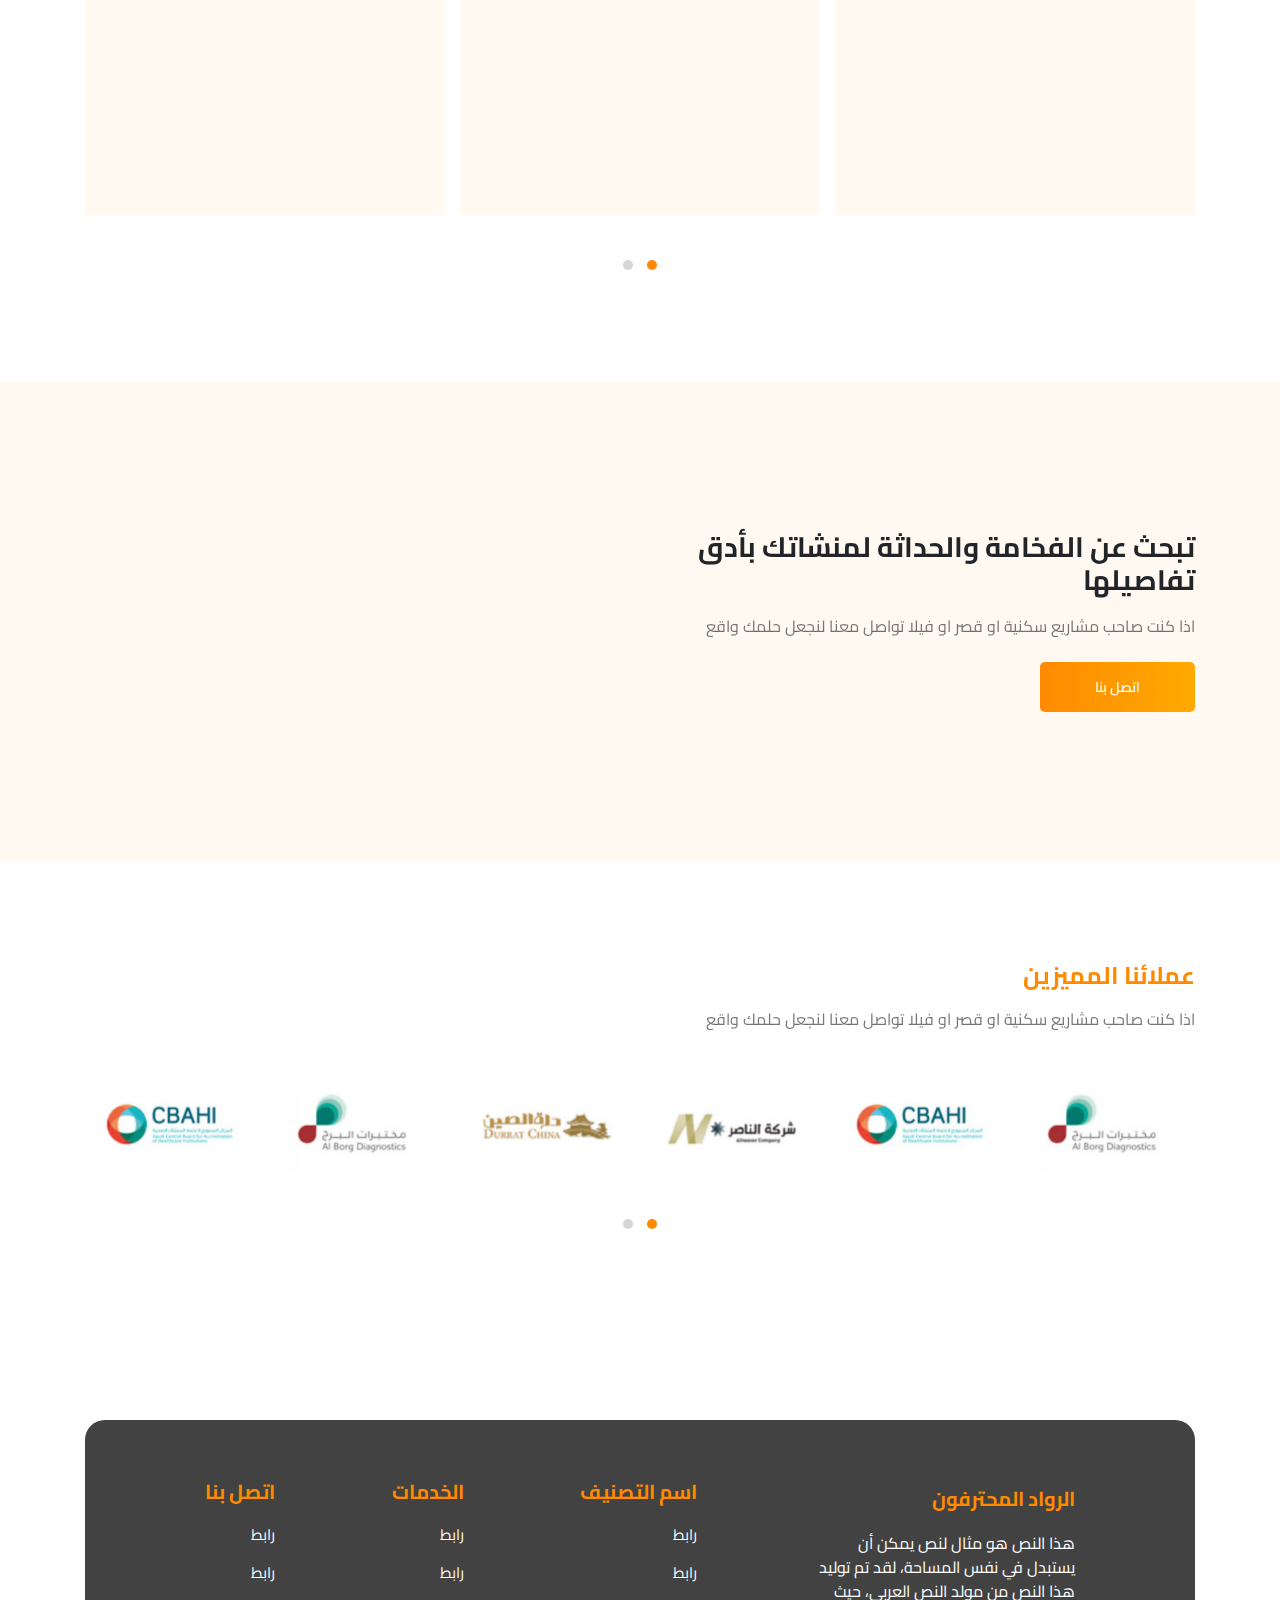
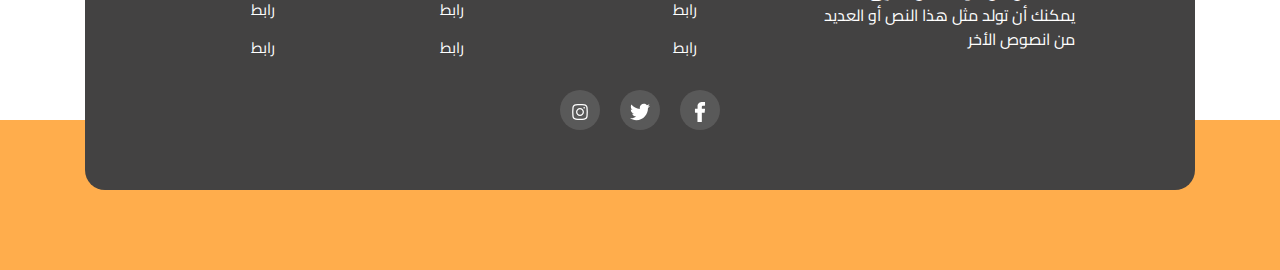
==== commit c24a7547: "Add" ====
--- a/index.html
+++ b/index.html
@@ -13,6 +13,7 @@
     <link rel="stylesheet" href="css/bootstrap.min.css">
     <link rel="stylesheet" href="css/aos.css">
     <link rel="stylesheet" href="css/jquery.fancybox.min.css">
+    <link rel="stylesheet" href="https://cdnjs.cloudflare.com/ajax/libs/intl-tel-input/17.0.13/css/intlTelInput.css">
     <link rel="stylesheet" href="css/style.css">
     <link rel="stylesheet" href="css/style-rtl.css">
     <link rel="preconnect" href="https://fonts.googleapis.com">
@@ -55,7 +56,7 @@
         <div class="mobile-head mb-5 d-flex align-items-center justify-content-between">
             <div class="close-icon">
                 <svg>
-                    <use href="./icons.svg#menu"></use>
+                    <use href="./icons.svg#close"></use>
                 </svg>
             </div>
             <div class="mobile-logo">
@@ -90,7 +91,7 @@
                             النص من مولد النص العربى، مولد النص العربى مفيد لمصممي المواقع على وجه الخصوص
                         </p>
                         <div class="buttons">
-                            <span class="the-btn mb-3 mb-md-0 ml-5">
+                            <span class="the-btn mb-3 mb-md-0 ml-3 ml-md-5">
                                 <a href="#" data-scroll=".about-us">الملف التعريفي</a>
                             </span>
                             <div class="watch">
@@ -120,14 +121,12 @@
                                 <input type="email" class="form-control" id="name" aria-describedby="emailHelp"
                                     placeholder="ادخل اسم الكريم">
                             </div>
-                            <!-- <div class="form-group input-text-icon-box">
-                                <svg>
-                                    <use href="../icons.svg#phone"></use>
-                                </svg>
-                                <span>رقم الجوال</span>
+                            <div class="input-text-icon-box">
+                            
+                                </svg><span>رقم الجوال</span>
                                 <input class="phone_number" type="text" id="phone">
                                 <input type="hidden" id="fullNumber">
-                            </div> -->
+                            </div>
                             <div class="form-group">
                                 <label for="project">المشروع</label>
                                 <select class="form-control" id="project">
@@ -161,17 +160,14 @@
     <div class="about-us block" id="about-us">
         <div class="container">
             <div class=" d-flex align-items-center justify-content-end flex-md-nowrap flex-wrap">
-                <div class="about-us-imgs order">
+                <div class="about-us-imgs order" data-aos="fade-left">
+
                     <img src="./images/Group 16036.svg" alt="">
-                    <!-- <div class="img-1">
-                        <div class="img"></div>
-                    </div>
-                    <div class="img-2"></div>
-                    <div class="img-3"></div> -->
+
                 </div>
                 <div class="about-us-content d-flex align-items-center justify-content-end">
                     <div class="content-text mb-3 mb-md-0">
-                        <div class="head mb-3" data-aos="fade-up" data-aos-delay="400">
+                        <div class="head mb-3" data-aos="fade-up">
                             <h5>
                                 <svg>
                                     <use href="./icons.svg#menu"></use>
@@ -179,7 +175,7 @@
                                 من نحن
                             </h5>
                         </div>
-                        <p data-aos="fade-up" data-aos-delay="400">
+                        <p data-aos="fade-up" data-aos-delay="100">
                             هذا النص هو مثال لنص يمكن أن يستبدل في نفس المساحة، لقد تم توليد هذا النص من مولد النص
                             العربى، حيث يمكنك أن تولد مثل هذا النص أو العديد من النصوص الأخرى إضافة إلى زيادة عدد الحروف
                             التى يولدها التطبيق. إذا كنت تحتاج إلى عدد أكبر من الفقرات يتيح لك مولد النص العربى زيادة
@@ -188,7 +184,7 @@
                             الموقع. ومن هنا وجب على المصمم أن يضع نصوصا مؤقتة على التصميم ليظهر للعميل الشكل كاملاً،دور
                             مولد النص العربى أن يوفر على المصمم عناء البحث عن نص بديل لا علاقة له بالموضوع الذى يتحدث ع
                         </p>
-                        <div class="head mb-3 mt-4" data-aos="fade-up" data-aos-delay="400">
+                        <div class="head mb-3 mt-4" data-aos="fade-up" data-aos-delay="200">
                             <h5>
                                 <svg>
                                     <use href="./icons.svg#menu"></use>
@@ -196,7 +192,7 @@
                                 رسالتنا
                             </h5>
                         </div>
-                        <p data-aos="fade-up" data-aos-delay="400">
+                        <p data-aos="fade-up" data-aos-delay="300">
                             هذا النص هو مثال لنص يمكن أن يستبدل في نفس المساحة، لقد تم توليد هذا النص من مولد النص
                             العربى،
                             حيث يمكنك أن تولد مثل هذا النص أو العديد من النصوص الأخرى إضافة إلى زيادة عدد الحروف التى
@@ -211,7 +207,7 @@
                                 رؤيتنا
                             </h5>
                         </div>
-                        <p data-aos="fade-up" data-aos-delay="400">
+                        <p data-aos="fade-up" data-aos-delay="500">
                             هذا النص هو مثال لنص يمكن أن يستبدل في نفس المساحة، لقد تم توليد هذا النص من مولد النص
                             العربى،
                             حيث يمكنك أن تولد مثل هذا النص أو العديد من النصوص الأخرى إضافة إلى زيادة عدد الحروف التى
@@ -227,21 +223,22 @@
     <div class="services block" id="services">
         <div class="container">
             <div class="section-head mb-5 d-flex align-items-start justify-content-start">
-                <div class="head-icon">
+                <div class="head-icon" data-aos="fade-up">
                     <svg>
                         <use href="./icons.svg#menu"></use>
                     </svg>
                 </div>
                 <div>
-                    <h4 class="mb-3">خدماتنا المقدمة</h4>
-                    <p>هذا النص هو مثال لنص يمكن أن يستبدل في نفس المساحة، لقد تم توليد هذا النص من مولد النص العربى،
+                    <h4 class="mb-3" data-aos="fade-up">خدماتنا المقدمة</h4>
+                    <p data-aos="fade-up">هذا النص هو مثال لنص يمكن أن يستبدل في نفس المساحة، لقد تم توليد هذا النص من
+                        مولد النص العربى،
                         حيث
                         يمكنك أن تولد مثل هذا النص أو العديد من انصوص الأخر</p>
                 </div>
             </div>
             <div class="services-content d-flex align-items-center justify-content-between flex-wrap flex-md-nowrap">
                 <div class="services-list">
-                    <div class="service mb-5">
+                    <div class="service mb-5" data-aos="fade-left">
                         <div class="item-icon">
                             <svg>
                                 <use href="../icons.svg#service-1"></use>
@@ -251,11 +248,11 @@
                             <h6>الأعمال الجبسية</h6>
                             <p>نقدم كافة خدمات وأعمال الجبس بخبرة ومهارة في تصميم اشكال الجبس بشكل مميز واحترافي
                                 وتقديم أفضل الديكورات المبتكرة بشكل حديث وجديد إلى جميع العملاء
-                                <a href="#">تفاصيل الخدمة</a>
+                                <a href="./pages/gypsum.html">تفاصيل الخدمة</a>
                             </p>
                         </div>
                     </div>
-                    <div class="service mb-5">
+                    <div class="service mb-5" data-aos="fade-left" data-aos-delay="100">
                         <div class="item-icon">
                             <svg>
                                 <use href="../icons.svg#service-2"></use>
@@ -265,11 +262,11 @@
                             <h6>اعمال الدهانات</h6>
                             <p>نستخدم أفضل أنواع الدهانات ومواد الطلاء والأعلى بالجودة والتي تقوم بالحفاظ على الأسطح
                                 من التعفن والعوامل الجوية مثل الحرارة والرطوبة.
-                                <a href="#">تفاصيل الخدمة</a>
+                                <a href="./pages/paints.html">تفاصيل الخدمة</a>
                             </p>
                         </div>
                     </div>
-                    <div class="service mb-5">
+                    <div class="service mb-5" data-aos="fade-left" data-aos-delay="200">
                         <div class="item-icon">
                             <svg>
                                 <use href="../icons.svg#service-3"></use>
@@ -283,7 +280,7 @@
                             </p>
                         </div>
                     </div>
-                    <div class="service mb-5">
+                    <div class="service mb-5" data-aos="fade-left" data-aos-delay="300">
                         <div class="item-icon">
                             <svg>
                                 <use href="../icons.svg#service-4"></use>
@@ -293,12 +290,26 @@
                             <h6>التصميم الداخلي</h6>
                             <p>نقوم بتصميم وتنفيذ اعمال الديكورات الخشبية الداخلية والخارجية بأجود أنواع الاخشاب وفق خطط
                                 مدروسة
-                                <a href="#">تفاصيل الخدمة</a>
+                                <a href="./pages/Interior.html">تفاصيل الخدمة</a>
                             </p>
                         </div>
                     </div>
-                </div>
-                <div class="service-imgs">
+                    <div class="service mb-5" data-aos="fade-left" data-aos-delay="400">
+                        <div class="item-icon">
+                            <svg>
+                                <use href="../icons.svg#service-4"></use>
+                            </svg>
+                        </div>
+                        <div class="service-text">
+                            <h6>المقاولات</h6>
+                            <p>نقوم بتصميم وتنفيذ اعمال الديكورات الخشبية الداخلية والخارجية بأجود أنواع الاخشاب وفق خطط
+                                مدروسة
+                                <a href="./pages/contracting.html">تفاصيل الخدمة</a>
+                            </p>
+                        </div>
+                    </div>
+                </div>
+                <div class="service-imgs" data-aos="fade-right">
                     <a data-fancybox="vedio" href="./images/2.mp4">
                         <img src="./images/services.png" alt="">
                     </a>
@@ -308,7 +319,7 @@
     </div>
     <div class="our-work block" id="our-work">
         <div class="container">
-            <div class="section-head mb-5 text-center">
+            <div class="section-head mb-5 text-center width-70">
                 <h4 class="mb-3">
                     <svg>
                         <use href="./icons.svg#menu"></use>
@@ -334,7 +345,7 @@
                 <div class="our-work-items d-flex align-items-start justify-content-between flex-wrap flex-md-nowrap">
                     <div class="items-vertical">
                         <div class="gypsum">
-                            <div class="item h-500">
+                            <div class="item h-500" data-aos="fade-up">
                                 <div class="item-img">
                                     <a data-fancybox="gallery" href="./images/j-1.png">
                                         <img src="./images/j-1.png" alt="">
@@ -351,7 +362,7 @@
                             </div>
                         </div>
                         <div class="paints">
-                            <div class="item h-200 ">
+                            <div class="item h-200 " data-aos="fade-up">
                                 <div class="item-img">
                                     <a data-fancybox="gallery" href="./images/wood-1.png">
                                         <img src="./images/wood-1.png" alt="">
@@ -368,7 +379,7 @@
                             </div>
                         </div>
                         <div class="gypsum">
-                            <div class="item h-400 ">
+                            <div class="item h-400 " data-aos="fade-up">
                                 <div class="item-img">
                                     <a data-fancybox="gallery" href="./images/int-1.png">
                                         <img src="./images/int-1.png" alt="">
@@ -387,7 +398,7 @@
                     </div>
                     <div class="items-vertical">
                         <div class="wood">
-                            <div class="item h-200 ">
+                            <div class="item h-200 " data-aos="fade-up">
                                 <div class="item-img">
                                     <a data-fancybox="gallery" href="./images/int-2.png">
                                         <img src="./images/int-2.png" alt="">
@@ -404,7 +415,7 @@
                             </div>
                         </div>
                         <div class="gypsum">
-                            <div class="item h-500 ">
+                            <div class="item h-500 " data-aos="fade-up">
                                 <div class="item-img">
                                     <a data-fancybox="gallery" href="./images/j-2.png">
                                         <img src="./images/j-2.png" alt="">
@@ -421,7 +432,7 @@
                             </div>
                         </div>
                         <div class="Interior">
-                            <div class="item h-400 ">
+                            <div class="item h-400 " data-aos="fade-up">
                                 <div class="item-img">
                                     <a data-fancybox="gallery" href="./images/d-1.png">
                                         <img src="./images/d-1.png" alt="">
@@ -440,7 +451,7 @@
                     </div>
                     <div class="items-vertical">
                         <div class="gypsum">
-                            <div class="item h-400 ">
+                            <div class="item h-400 " data-aos="fade-up">
                                 <div class="item-img">
                                     <a data-fancybox="gallery" href="./images/wood-2.png">
                                         <img src="./images/wood-2.png" alt="">
@@ -457,7 +468,7 @@
                             </div>
                         </div>
                         <div class="wood">
-                            <div class="item h-200 ">
+                            <div class="item h-200 " data-aos="fade-up">
                                 <div class="item-img">
                                     <a data-fancybox="gallery" href="./images/d-2.png">
                                         <img src="./images/d-2.png" alt="">
@@ -474,7 +485,7 @@
                             </div>
                         </div>
                         <div class="paints">
-                            <div class="item h-500 ">
+                            <div class="item h-500 " data-aos="fade-up">
                                 <div class="item-img">
                                     <a data-fancybox="gallery" href="./images/j-3.png">
                                         <img src="./images/j-3.png" alt="">
@@ -490,6 +501,7 @@
                                 </div>
                             </div>
                         </div>
+
                     </div>
                 </div>
             </div>
@@ -497,7 +509,7 @@
     </div>
     <div class="our-team block" id="our-team">
         <div class="container">
-            <div class="section-head text-center mb-5">
+            <div class="section-head text-center mb-5 width-70">
                 <h4 class="mb-3">
                     <svg>
                         <use href="./icons.svg#menu"></use>
@@ -512,7 +524,7 @@
             </div>
             <div class="owl-carousel owl-theme">
                 <div class="item">
-                    <div class="team text-center">
+                    <div class="team text-center" data-aos="fade-up">
                         <div class="team-img">
                             <img src="./images/team.svg" alt="">
                         </div>
@@ -526,7 +538,7 @@
                     </div>
                 </div>
                 <div class="item">
-                    <div class="team text-center">
+                    <div class="team text-center" data-aos="fade-up">
                         <div class="team-img">
                             <img src="./images/team.svg" alt="">
                         </div>
@@ -540,7 +552,7 @@
                     </div>
                 </div>
                 <div class="item">
-                    <div class="team text-center">
+                    <div class="team text-center" data-aos="fade-up">
                         <div class="team-img">
                             <img src="./images/team.svg" alt="">
                         </div>
@@ -554,7 +566,7 @@
                     </div>
                 </div>
                 <div class="item">
-                    <div class="team text-center">
+                    <div class="team text-center" data-aos="fade-up">
                         <div class="team-img">
                             <img src="./images/team.svg" alt="">
                         </div>
@@ -568,7 +580,7 @@
                     </div>
                 </div>
                 <div class="item">
-                    <div class="team text-center">
+                    <div class="team text-center" data-aos="fade-up">
                         <div class="team-img">
                             <img src="./images/team.svg" alt="">
                         </div>
@@ -582,7 +594,7 @@
                     </div>
                 </div>
                 <div class="item">
-                    <div class="team text-center">
+                    <div class="team text-center" data-aos="fade-up">
                         <div class="team-img">
                             <img src="./images/team.svg" alt="">
                         </div>
@@ -669,66 +681,104 @@
 
         </div>
     </div>
+    <div class="whatsapp">
+        <a href="#">
+            <svg>
+                <use href="./icons.svg#whatsapp"></use>
+            </svg>
+        </a>
+    </div>
     <div class="footer">
         <div class="container">
-            <div class="footer-content d-flex align-items-center justify-content-between flex-wrap flex-md-nowrap">
-                <div class="mb-md-0 mb-3">
-                    <h5>الرواد المحترفون</h5>
-                    <p>هذا النص هو مثال لنص يمكن أن يستبدل في نفس المساحة، لقد تم توليد هذا النص من مولد النص العربى،
-                        حيث يمكنك أن تولد مثل هذا النص أو العديد من انصوص الأخر</p>
-                </div>
-                <div class="mb-md-0 mb-3">
-                    <h5>اسم التصنيف</h5>
-                    <ul class="footer-list">
+            <div class="footer-content">
+                <div class=" d-flex align-items-center justify-content-between flex-wrap flex-md-nowrap">
+                    <div class="mb-md-0 mb-3">
+                        <h5>الرواد المحترفون</h5>
+                        <p>هذا النص هو مثال لنص يمكن أن يستبدل في نفس المساحة، لقد تم توليد هذا النص من مولد النص
+                            العربى،
+                            حيث يمكنك أن تولد مثل هذا النص أو العديد من انصوص الأخر</p>
+                    </div>
+                    <div class="mb-md-0 mb-3">
+                        <h5>اسم التصنيف</h5>
+                        <ul class="footer-list">
+                            <li>
+                                <a href="#">رابط</a>
+                            </li>
+                            <li>
+                                <a href="#">رابط</a>
+                            </li>
+                            <li>
+                                <a href="#">رابط</a>
+                            </li>
+                            <li>
+                                <a href="#">رابط</a>
+                            </li>
+                        </ul>
+                    </div>
+                    <div class="mb-md-0 mb-3">
+                        <h5>الخدمات</h5>
+                        <ul class="footer-list">
+                            <li>
+                                <a href="#">رابط</a>
+                            </li>
+                            <li>
+                                <a href="#">رابط</a>
+                            </li>
+                            <li>
+                                <a href="#">رابط</a>
+                            </li>
+                            <li>
+                                <a href="#">رابط</a>
+                            </li>
+                        </ul>
+                    </div>
+                    <div class="mb-md-0 mb-3">
+                        <h5>اتصل بنا</h5>
+                        <ul class="footer-list">
+                            <li>
+                                <a href="#">رابط</a>
+                            </li>
+                            <li>
+                                <a href="#">رابط</a>
+                            </li>
+                            <li>
+                                <a href="#">رابط</a>
+                            </li>
+                            <li>
+                                <a href="#">رابط</a>
+                            </li>
+                        </ul>
+                    </div>
+                </div>
+
+                <div class="media-list mt-3">
+                    <ul class="d-flex align-items-center justify-content-center">
                         <li>
-                            <a href="#">رابط</a>
+                            <a href="#">
+                                <svg>
+                                    <use href="./icons.svg#facebook"></use>
+                                </svg>
+                            </a>
                         </li>
                         <li>
-                            <a href="#">رابط</a>
+                            <a href="#">
+                                <svg>
+                                    <use href="./icons.svg#twitter"></use>
+                                </svg>
+                            </a>
                         </li>
                         <li>
-                            <a href="#">رابط</a>
+                            <a href="#">
+                                <svg>
+                                    <use href="./icons.svg#instagram"></use>
+                                </svg>
+                            </a>
                         </li>
-                        <li>
-                            <a href="#">رابط</a>
-                        </li>
+
                     </ul>
                 </div>
-                <div class="mb-md-0 mb-3">
-                    <h5>الخدمات</h5>
-                    <ul class="footer-list">
-                        <li>
-                            <a href="#">رابط</a>
-                        </li>
-                        <li>
-                            <a href="#">رابط</a>
-                        </li>
-                        <li>
-                            <a href="#">رابط</a>
-                        </li>
-                        <li>
-                            <a href="#">رابط</a>
-                        </li>
-                    </ul>
-                </div>
-                <div class="mb-md-0 mb-3">
-                    <h5>اتصل بنا</h5>
-                    <ul class="footer-list">
-                        <li>
-                            <a href="#">رابط</a>
-                        </li>
-                        <li>
-                            <a href="#">رابط</a>
-                        </li>
-                        <li>
-                            <a href="#">رابط</a>
-                        </li>
-                        <li>
-                            <a href="#">رابط</a>
-                        </li>
-                    </ul>
-                </div>
-            </div>
+            </div>
+
         </div>
         <div class="footer-end">
         </div>
@@ -740,6 +790,7 @@
     <script src="js/aos.js"></script>
     <script src="js/jquery.vide.js"></script>
     <script src="js/jquery.fancybox.min.js"></script>
+    <script src="https://cdnjs.cloudflare.com/ajax/libs/intl-tel-input/17.0.13/js/intlTelInput.min.js"> </script>
     <script src="js/index.js"></script>
 </body>
 
--- a/css/style.css
+++ b/css/style.css
@@ -50,20 +50,6 @@
   fill: var(--main-color);
   opacity: 23%;
 }
-.our-work .section-head p,
-.our-team .section-head p,
-.last-projects .section-head p,
-.services-wood .section-head p {
-  width: 70%;
-  margin: 0 auto;
-}
-.our-work .section-head svg:last-of-type,
-.our-team .section-head svg:last-of-type,
-.last-projects .section-head svg:last-of-type,
-.services-wood .section-head svg:last-of-type {
-  margin-left: 0;
-  margin-right: 10px;
-}
 .the-btn {
   background: transparent linear-gradient(270deg, #feaa00 0%, #ff8a00 100%) 0%
     0% no-repeat padding-box;
@@ -106,7 +92,39 @@
 .owl-theme .owl-dots .owl-dot:hover span {
   background-color: var(--main-color);
 }
-
+.width-70 p {
+  width: 70%;
+  margin: 0 auto;
+}
+.width-70 svg:last-of-type {
+  margin-left: 0;
+  margin-right: 10px;
+}
+.whatsapp{
+  position: fixed;
+  bottom: 50px;
+  left: 50px;
+  height: 70px;
+  width: 70px;
+  border-radius: 50%;
+  display: flex;
+  justify-content: center;
+  align-items: center;
+  background-color: var(--yallow-color);
+  display: none;
+  transition: all 0.2s ease-in-out;
+
+}
+.whatsapp svg{
+  width: 35px;
+  height: 35px;
+  fill: var(--white-color);
+}
+@media (max-width: 767px) {
+  .width-70 p {
+    width: 100%;
+  }
+}
 /************************/
 .navbar {
   background-color: var(--black-color);
@@ -138,33 +156,15 @@
   justify-content: center;
   display: none;
   border-radius: 5px;
-}
+} 
 .navbar .menu-icon svg {
-  width: 23px;
-  height: 23px;
+  width: 30px;
+  height: 30px;
   fill: var(--white-color);
-}
-.navbar .menu-icon:hover {
-  border-color: var(--main-color);
 }
 .navbar .menu-icon:hover svg {
   fill: var(--main-color);
 }
-/* .navbar .navbar-mobile {
-  display: none;
-  width: 100%;
-  padding: 20px;
-}
-.navbar .navbar-mobile .menu-list .menu-item {
-  display: block;
-  margin: 0;
-  margin-bottom: 15px;
-}
-.navbar-2 {
-  position: absolute;
-  /* z-index: -1;
-  opacity: 0;
-} */
 @media (max-width: 767px) {
   .navbar .menu-icon {
     display: flex;
@@ -198,7 +198,7 @@
   background-color: #fff;
   z-index: 101;
 }
-.mobile-navbar .mobile-head .close-icon {
+/*.mobile-navbar .mobile-head .close-icon {
   width: 40px;
   height: 40px;
   border-radius: 50%;
@@ -206,18 +206,14 @@
   display: flex;
   align-items: center;
   justify-content: center;
-  transition: all 0.5s ease-in-out;
-}
+  transition: all 0.5s ease-in-out; 
+}*/
 .mobile-navbar .mobile-head .mobile-logo img {
   width: 90px;
 }
-.mobile-navbar .mobile-head:hover .close-icon {
-  transform: rotate(90deg);
-  color: var(--main-color);
-}
 .mobile-navbar .mobile-head .close-icon svg {
-  width: 23px;
-  height: 23px;
+  width: 30px;
+  height: 30px;
   fill: var(--main-color);
 }
 .mobile-navbar .mobile-list {
@@ -529,7 +525,6 @@
 .our-work .our-work-content .our-work-items .items-vertical .item {
   position: relative;
   margin-bottom: 15px;
-  background-color: #aa555f;
   cursor: pointer;
 }
 .our-work .our-work-content .our-work-items .items-vertical .item.h-500 {
@@ -625,16 +620,7 @@
   fill: var(--main-color);
 }
 @media (max-width: 767.98px) {
-  .our-work .section-head p,
-  .our-team .section-head p,
-  .last-projects .section-head p,
-  .services-wood
-    .section-head
-    p
-    .our-work
-    .our-work-content
-    .our-work-items
-    .items-vertical {
+  .our-work .our-work-content .our-work-items .items-vertical {
     width: 100%;
   }
   .our-work .our-work-content .our-work-filter-list ul {
@@ -678,20 +664,19 @@
 /***************************/
 .contact-us {
   background-color: var(--background-color);
-  padding: 100px 0;
+  padding: 150px 0;
   overflow: hidden;
 }
 .contact-us .contact-us-content > div {
   width: calc((100% - 50px) / 2);
 }
-.contact-us .contact-us-content .contact-us-text {
-  padding: 100px 0;
-}
 .contact-us .contact-us-content .contact-us-text h3 {
   font-weight: 700;
 }
 .contact-us .contact-us-content .contact-us-imgs {
   position: relative;
+  transition: all 0.2s ease-in-out;
+
 }
 .contact-us .contact-us-content .contact-us-imgs img {
   position: absolute;
@@ -711,7 +696,7 @@
 .clients {
   padding: 100px 0;
 }
-.clients .client-img{
+.clients .client-img {
   padding: 0 15px;
 }
 /***************/
@@ -724,7 +709,7 @@
   padding: 60px 120px;
   border-radius: 20px;
 }
-.footer .footer-content > div:first-of-type {
+.footer .footer-content > div > div:first-of-type {
   width: 30%;
 }
 .footer .footer-content h5 {
@@ -753,6 +738,25 @@
   width: 100%;
   z-index: -1;
 }
+.footer .footer-content .media-list {
+  width: 100%;
+}
+.footer .footer-content .media-list li {
+  display: inline-block;
+  margin: 0 10px;
+  background-color: rgba(255, 255, 255, 0.12);
+  display: flex;
+  align-items: center;
+  justify-content: center;
+  width: 40px;
+  height: 40px;
+  border-radius: 50%;
+}
+.footer .footer-content .media-list li svg {
+  width: 20px;
+  height: 20px;
+  fill: var(--white-color);
+}
 @media (max-width: 767.98px) {
   .footer {
     padding: 45px 0;
@@ -760,7 +764,7 @@
   .footer .footer-content {
     padding: 20px;
   }
-  .footer .footer-content > div:first-of-type {
+  .footer .footer-content > div > div:first-of-type {
     width: 100%;
   }
   .footer .footer-content > div {
@@ -906,3 +910,88 @@
     width: 100%;
   }
 }
+/**********************************/
+.real-estate {
+  padding: 100px 0;
+  position: relative;
+}
+.real-estate .section-head h4 {
+  color: var(--white-color);
+}
+.real-estate .section-head p {
+  color: var(--white-color);
+}
+.real-estate .section-head svg {
+  fill: var(--white-color);
+}
+.back-color {
+  height: 747px;
+  width: 100%;
+  background-color: var(--yallow-color);
+  position: absolute;
+  left: 0;
+  top: -32%;
+  z-index: -20;
+}
+.real-estate .all-cards .single-card .card-img {
+  height: 200px;
+}
+.real-estate .all-cards .single-card h5,
+.real-estate .all-cards .single-card span {
+  color: var(--black-color);
+  font-weight: 700;
+}
+.real-estate .all-cards .single-card p {
+  font-size: 14px;
+  margin-top: 8px;
+}
+.real-estate .all-cards .single-card p.price {
+  color: var(--main-color);
+  font-size: 20px;
+  font-weight: 700;
+}
+
+.real-estate .all-cards .single-card .the-btnn {
+  width: 100%;
+  margin: 0 auto;
+  height: 56px;
+  line-height: 56px;
+  background-color: var(--yallow-color);
+  color: var(--white-color);
+  transition: all 0.2s ease-in-out;
+  font-weight: 700;
+}
+.real-estate .all-cards .single-card .the-btnn a {
+  color: var(--white-color);
+}
+.real-estate .the-btn {
+  width: 300px;
+  background: black;
+  margin: 0 auto;
+}
+/****************/
+.iti__flag {
+  background-image: url("https://cdnjs.cloudflare.com/ajax/libs/intl-tel-input/17.0.13/img/flags.png");
+}
+
+@media (-webkit-min-device-pixel-ratio: 2), (min-resolution: 192dpi) {
+  .iti__flag {
+    background-image: url("https://cdnjs.cloudflare.com/ajax/libs/intl-tel-input/17.0.13/img/flags@2x.png");
+  }
+}
+
+.iti--allow-dropdown {
+  direction: ltr;
+}
+
+.iti--allow-dropdown {
+  flex: 1;
+}
+.iti--allow-dropdown input {
+  display: block;
+  width: 100%;
+  border: none;
+}
+.iti--allow-dropdown input:focus {
+  outline: none;
+}
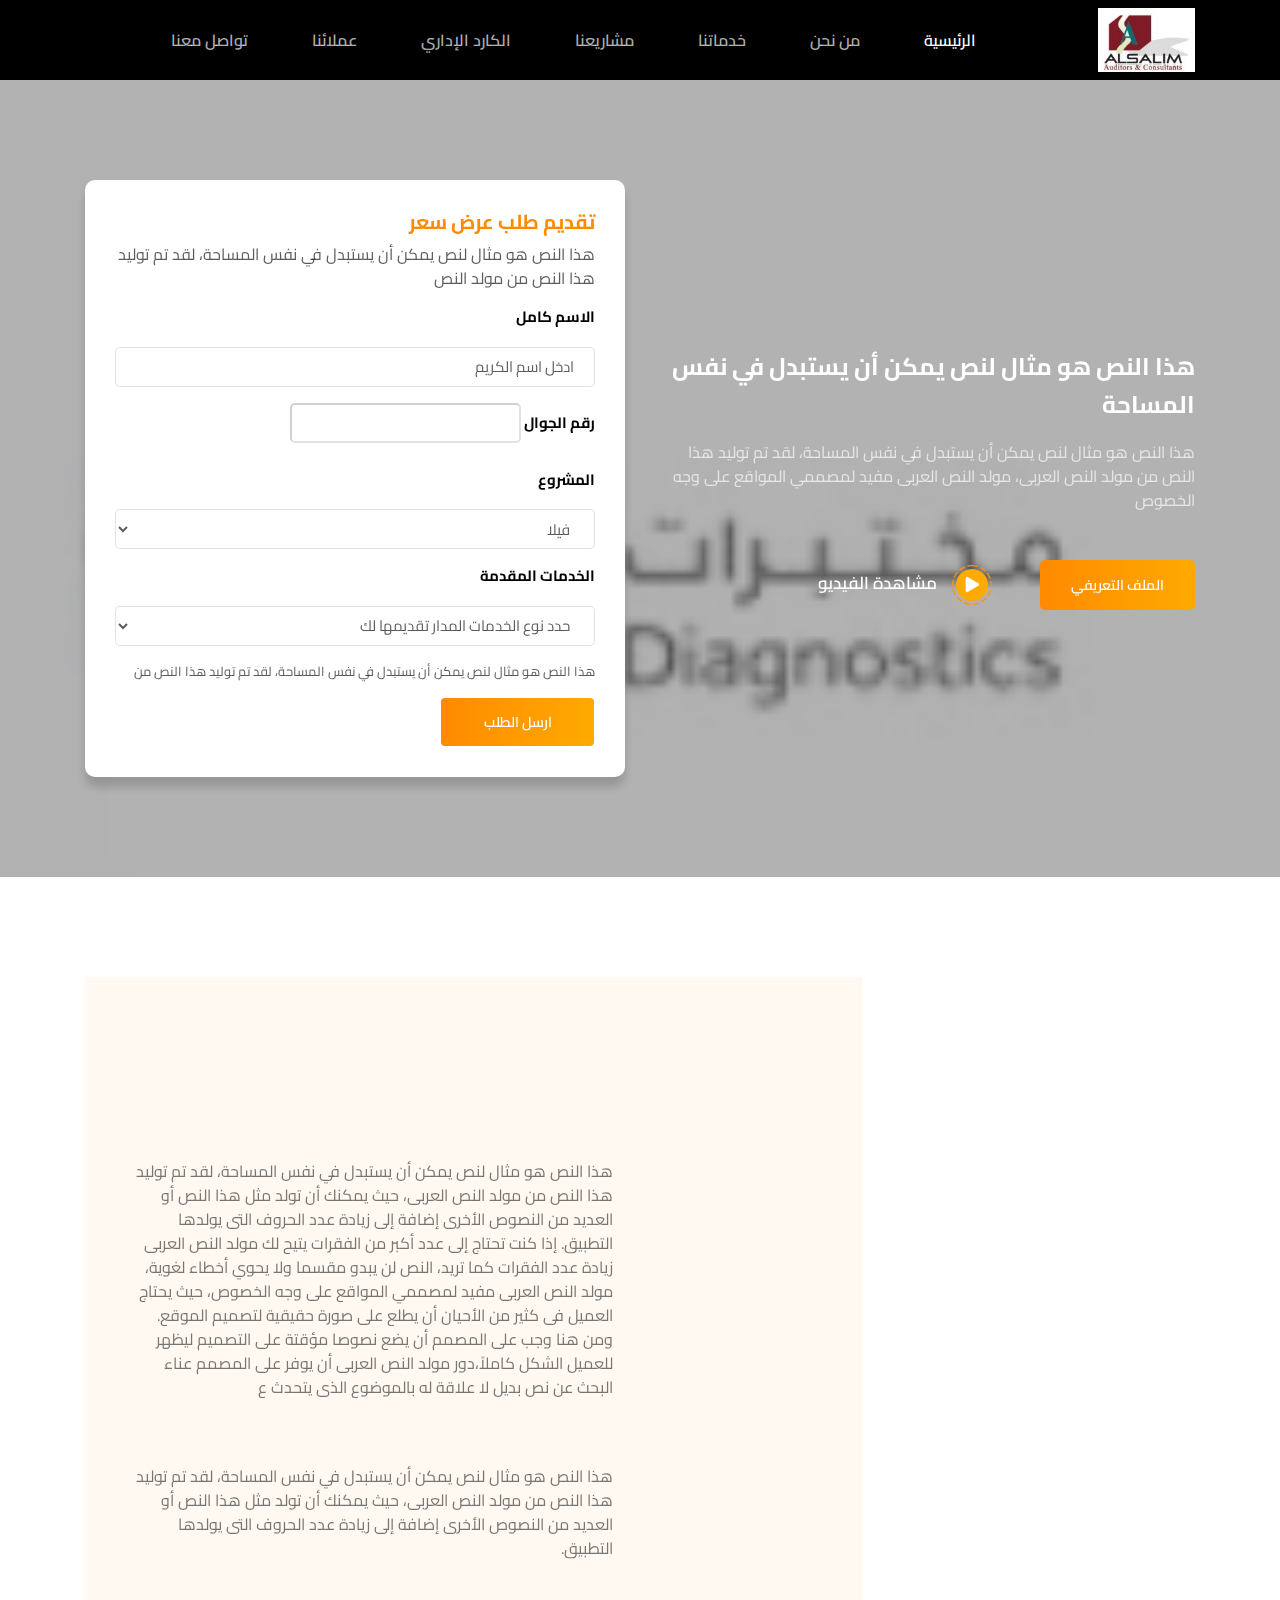
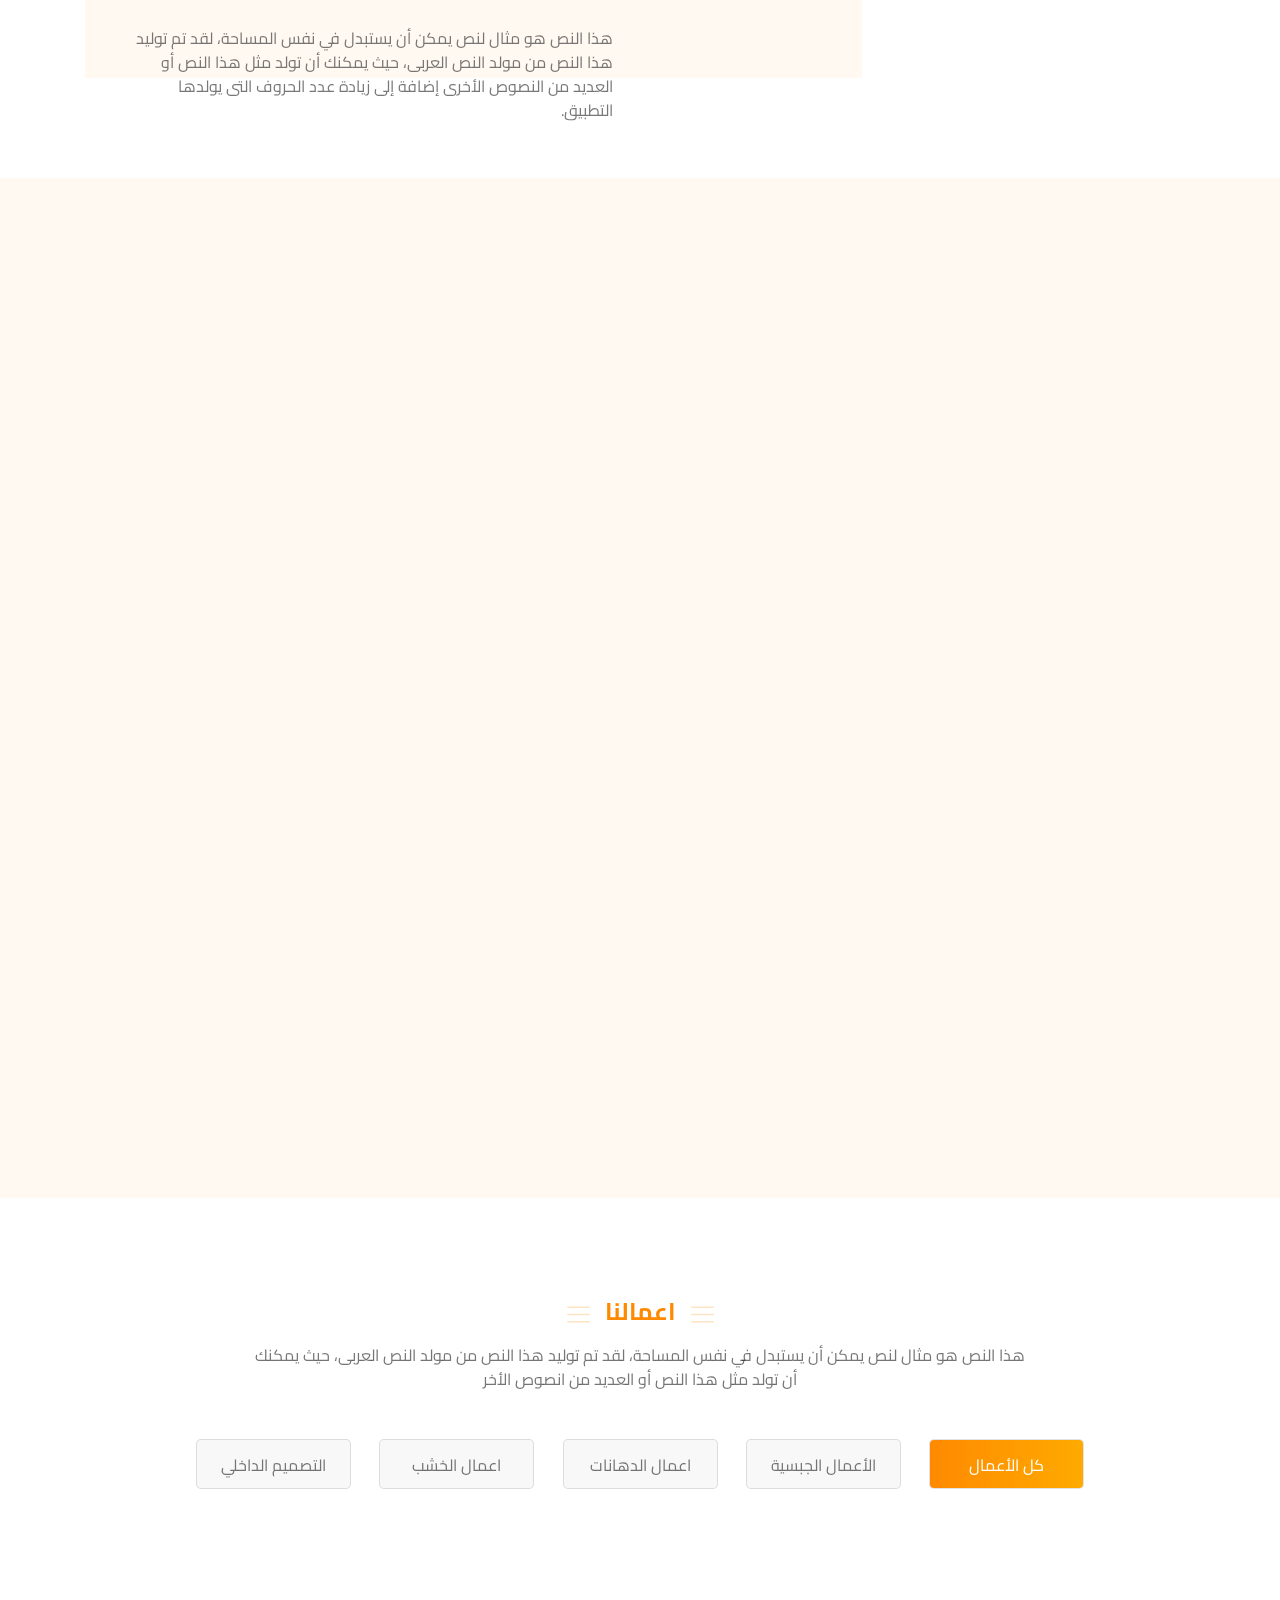
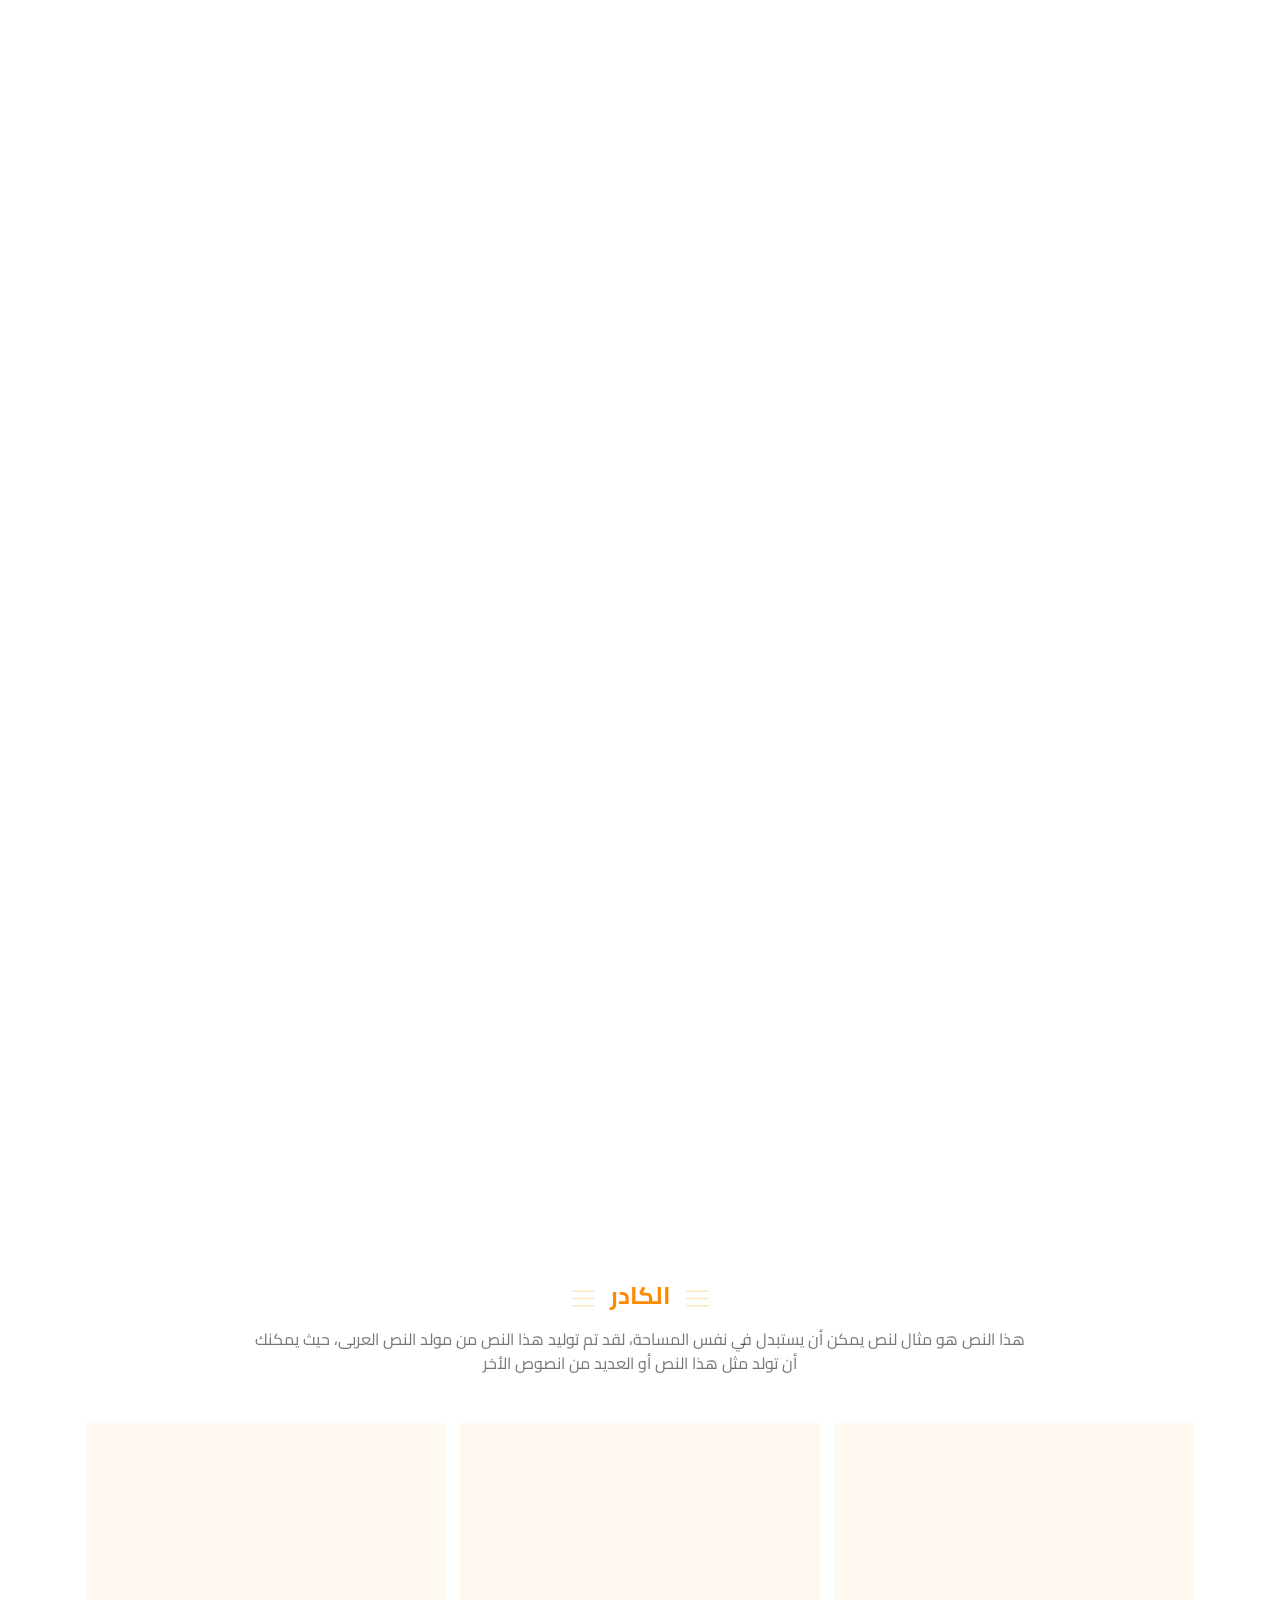
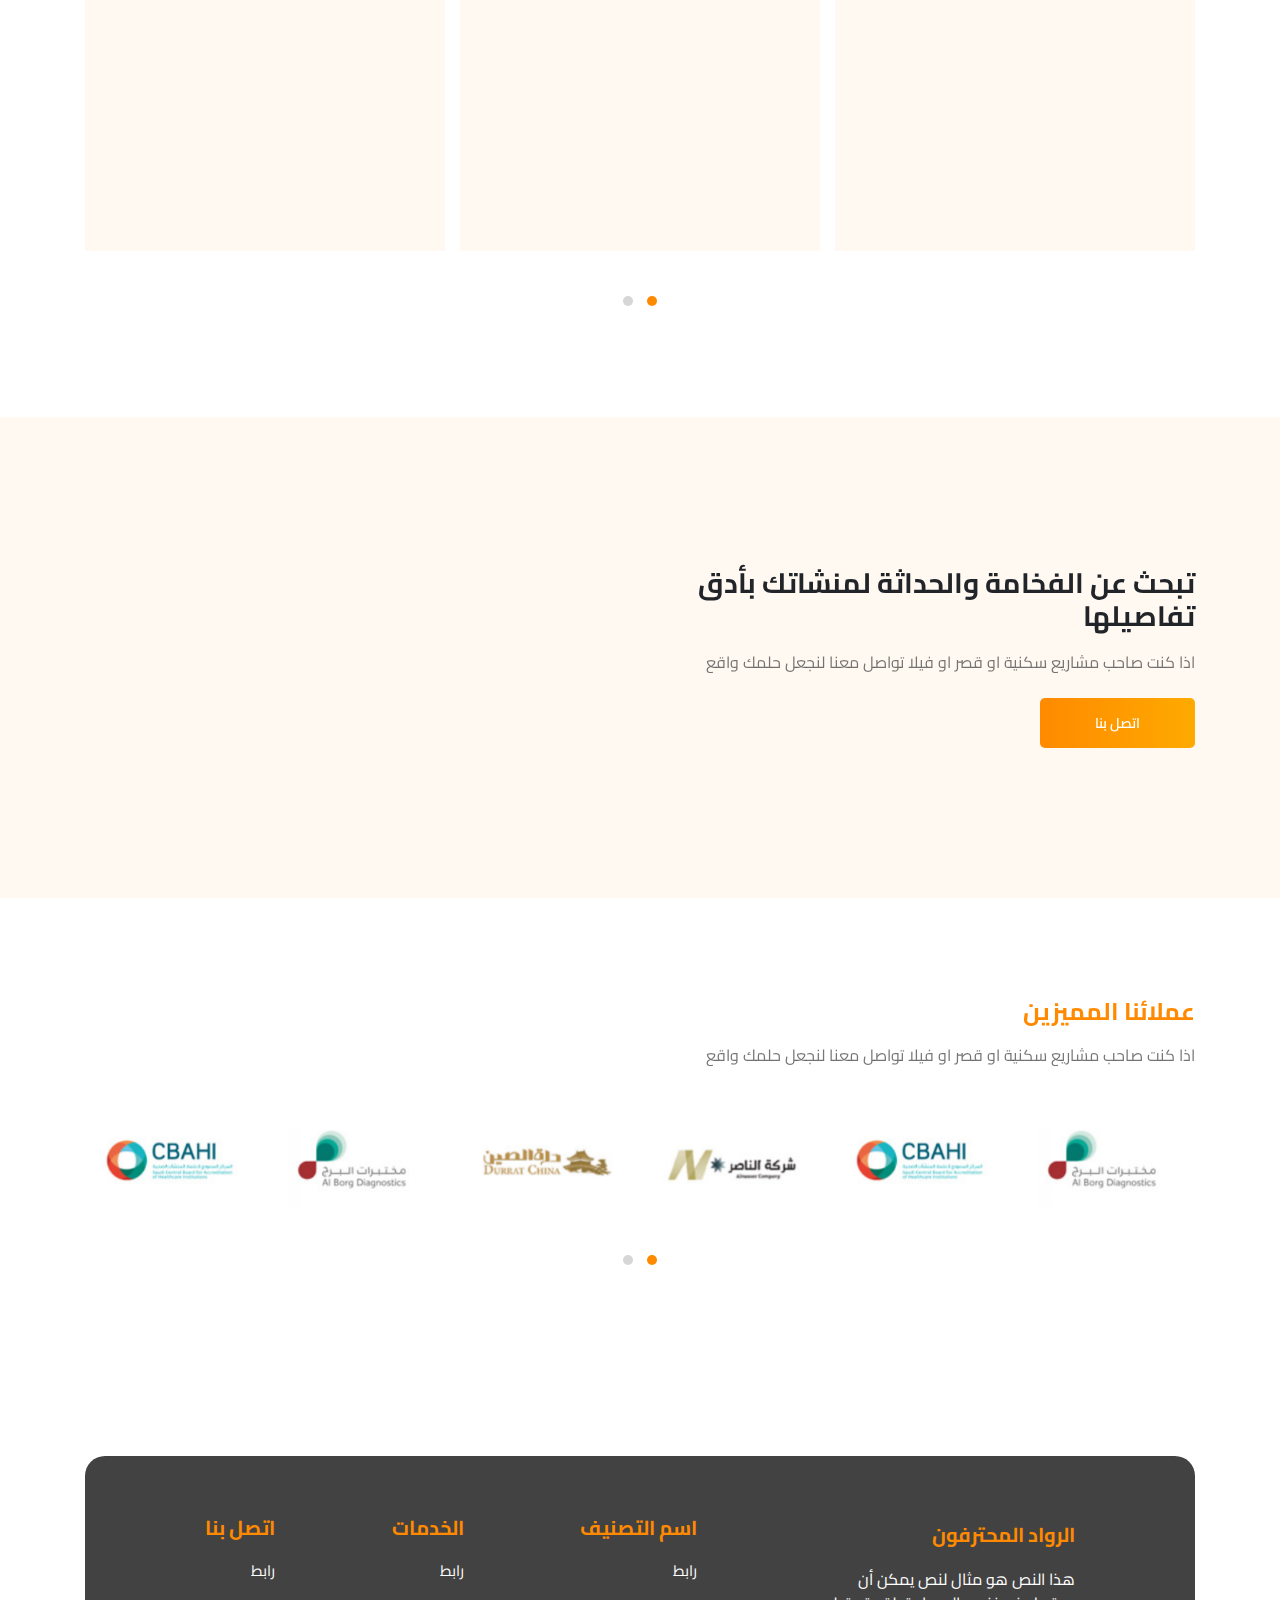
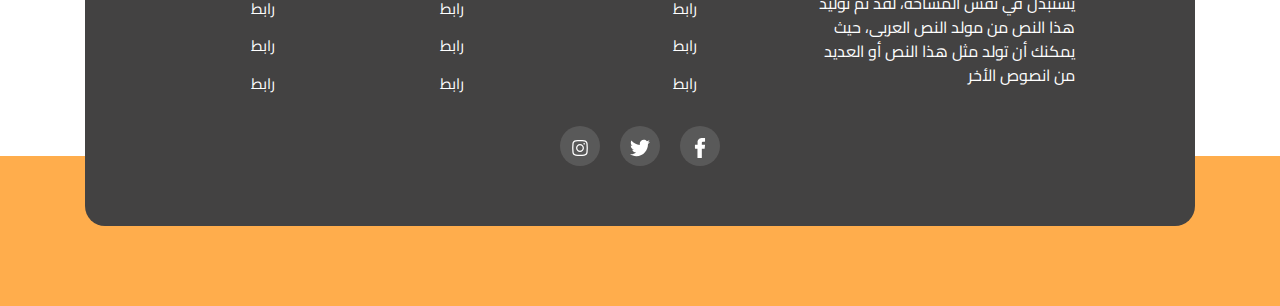
==== commit 9bc92a15: "add" ====
--- a/index.html
+++ b/index.html
@@ -121,9 +121,9 @@
                                 <input type="email" class="form-control" id="name" aria-describedby="emailHelp"
                                     placeholder="ادخل اسم الكريم">
                             </div>
-                            <div class="input-text-icon-box">
-                            
-                                </svg><span>رقم الجوال</span>
+                            <div class="form-group">
+                                <label for="phone">رقم الجوال</label>
+                                <!-- <span>رقم الجوال</span> -->
                                 <input class="phone_number" type="text" id="phone">
                                 <input type="hidden" id="fullNumber">
                             </div>
--- a/css/style.css
+++ b/css/style.css
@@ -100,7 +100,7 @@
   margin-left: 0;
   margin-right: 10px;
 }
-.whatsapp{
+.whatsapp {
   position: fixed;
   bottom: 50px;
   left: 50px;
@@ -113,9 +113,8 @@
   background-color: var(--yallow-color);
   display: none;
   transition: all 0.2s ease-in-out;
-
-}
-.whatsapp svg{
+}
+.whatsapp svg {
   width: 35px;
   height: 35px;
   fill: var(--white-color);
@@ -156,7 +155,7 @@
   justify-content: center;
   display: none;
   border-radius: 5px;
-} 
+}
 .navbar .menu-icon svg {
   width: 30px;
   height: 30px;
@@ -301,6 +300,14 @@
   border-color: var(--border-color);
   color: #333333cc;
   padding: 0 20px;
+  height: 40px;
+  font-size: 15px;
+}
+.home .home-content .home-form .form-group .phone_number {
+  border-radius: 5px;
+  border-color: var(--border-color);
+  color: #333333cc;
+  padding-right: 20px;
   height: 40px;
   font-size: 15px;
 }
@@ -676,7 +683,6 @@
 .contact-us .contact-us-content .contact-us-imgs {
   position: relative;
   transition: all 0.2s ease-in-out;
-
 }
 .contact-us .contact-us-content .contact-us-imgs img {
   position: absolute;
@@ -981,9 +987,16 @@
 }
 
 .iti--allow-dropdown {
-  direction: ltr;
-}
-
+  direction: rtl;
+  display: block;
+  border: 1px solid var(--border-color);
+  border-radius: 5px;
+}
+.iti--allow-dropdown .iti__flag-container,
+.iti--separate-dial-code .iti__flag-container {
+  right: 0;
+  left: unset;
+}
 .iti--allow-dropdown {
   flex: 1;
 }
@@ -992,6 +1005,39 @@
   width: 100%;
   border: none;
 }
+.iti__selected-flag{
+  border-left: 1px solid var(--border-color);
+}
+.iti--allow-dropdown input,
+.iti--allow-dropdown input[type="text"],
+.iti--allow-dropdown input[type="tel"],
+.iti--separate-dial-code input,
+.iti--separate-dial-code input[type="text"],
+.iti--separate-dial-code input[type="tel"] {
+  padding-left: 20px;
+  padding-right: 52px;
+}
 .iti--allow-dropdown input:focus {
   outline: none;
 }
+.iti.iti--allow-dropdown {
+  width: 100%;
+  direction: ltr;
+}
+
+.input-text-icon-box .iti.iti--allow-dropdown {
+  display: flex;
+  align-items: center;
+  margin-bottom: 20px;
+  border: 1px solid;
+  padding: 7px 4px;
+  border-radius: 5px;
+  border-color: var(--border-color);
+}
+
+.input-text-icon-box span {
+  font-weight: 700;
+  color: var(--black-color);
+  margin-bottom: 18px;
+  display: block;
+}
